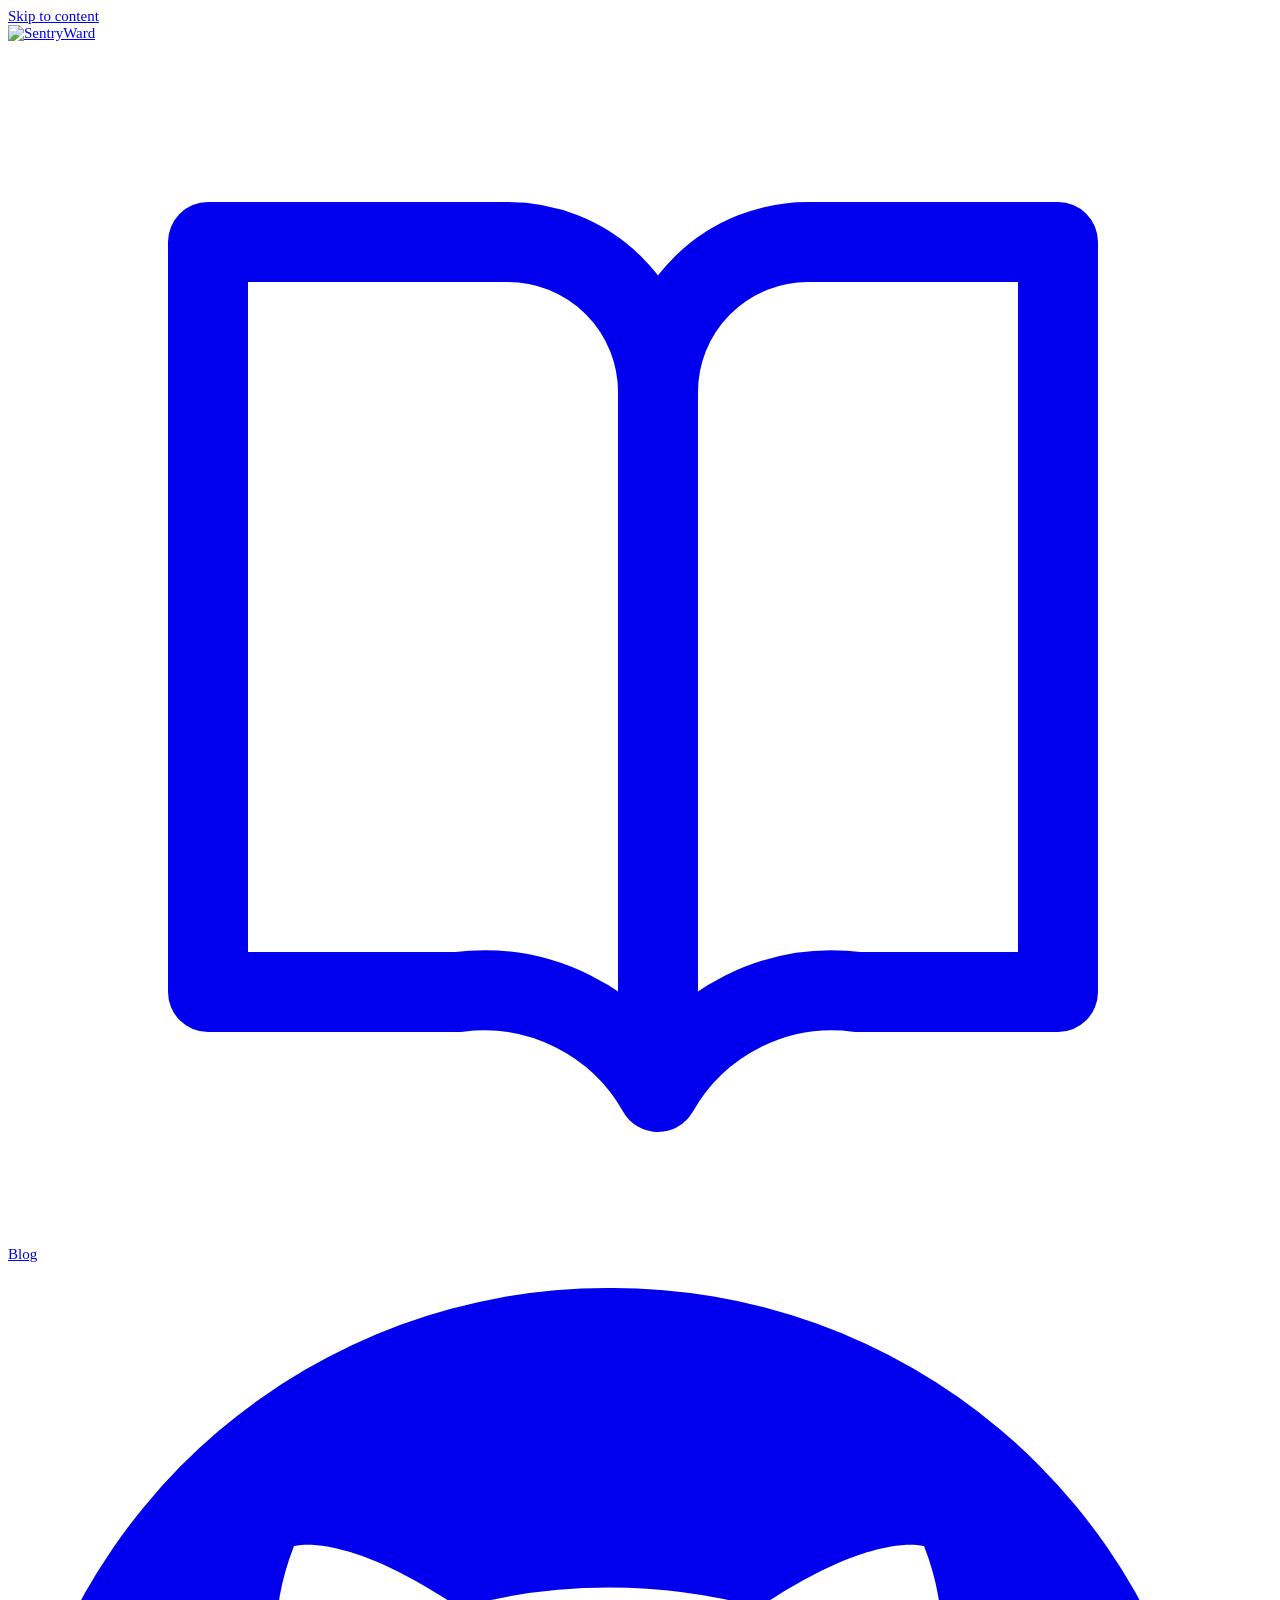
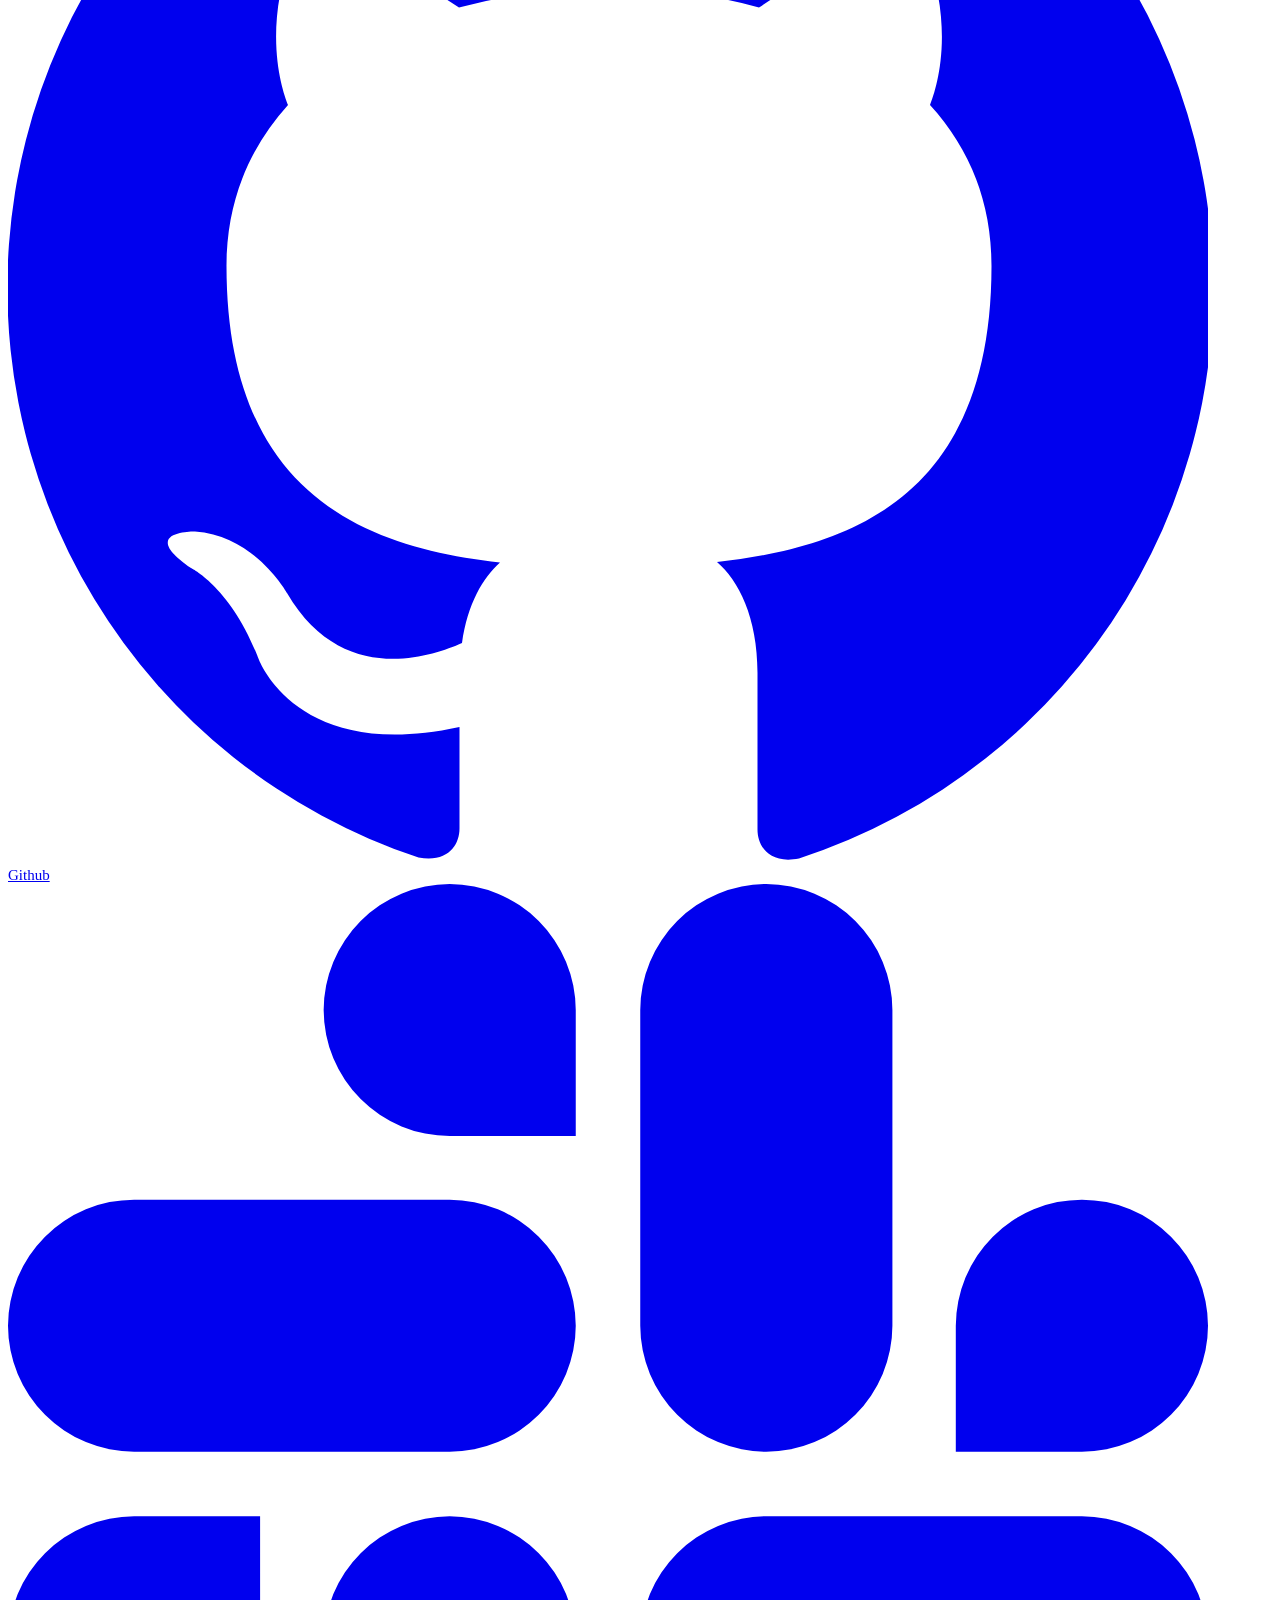
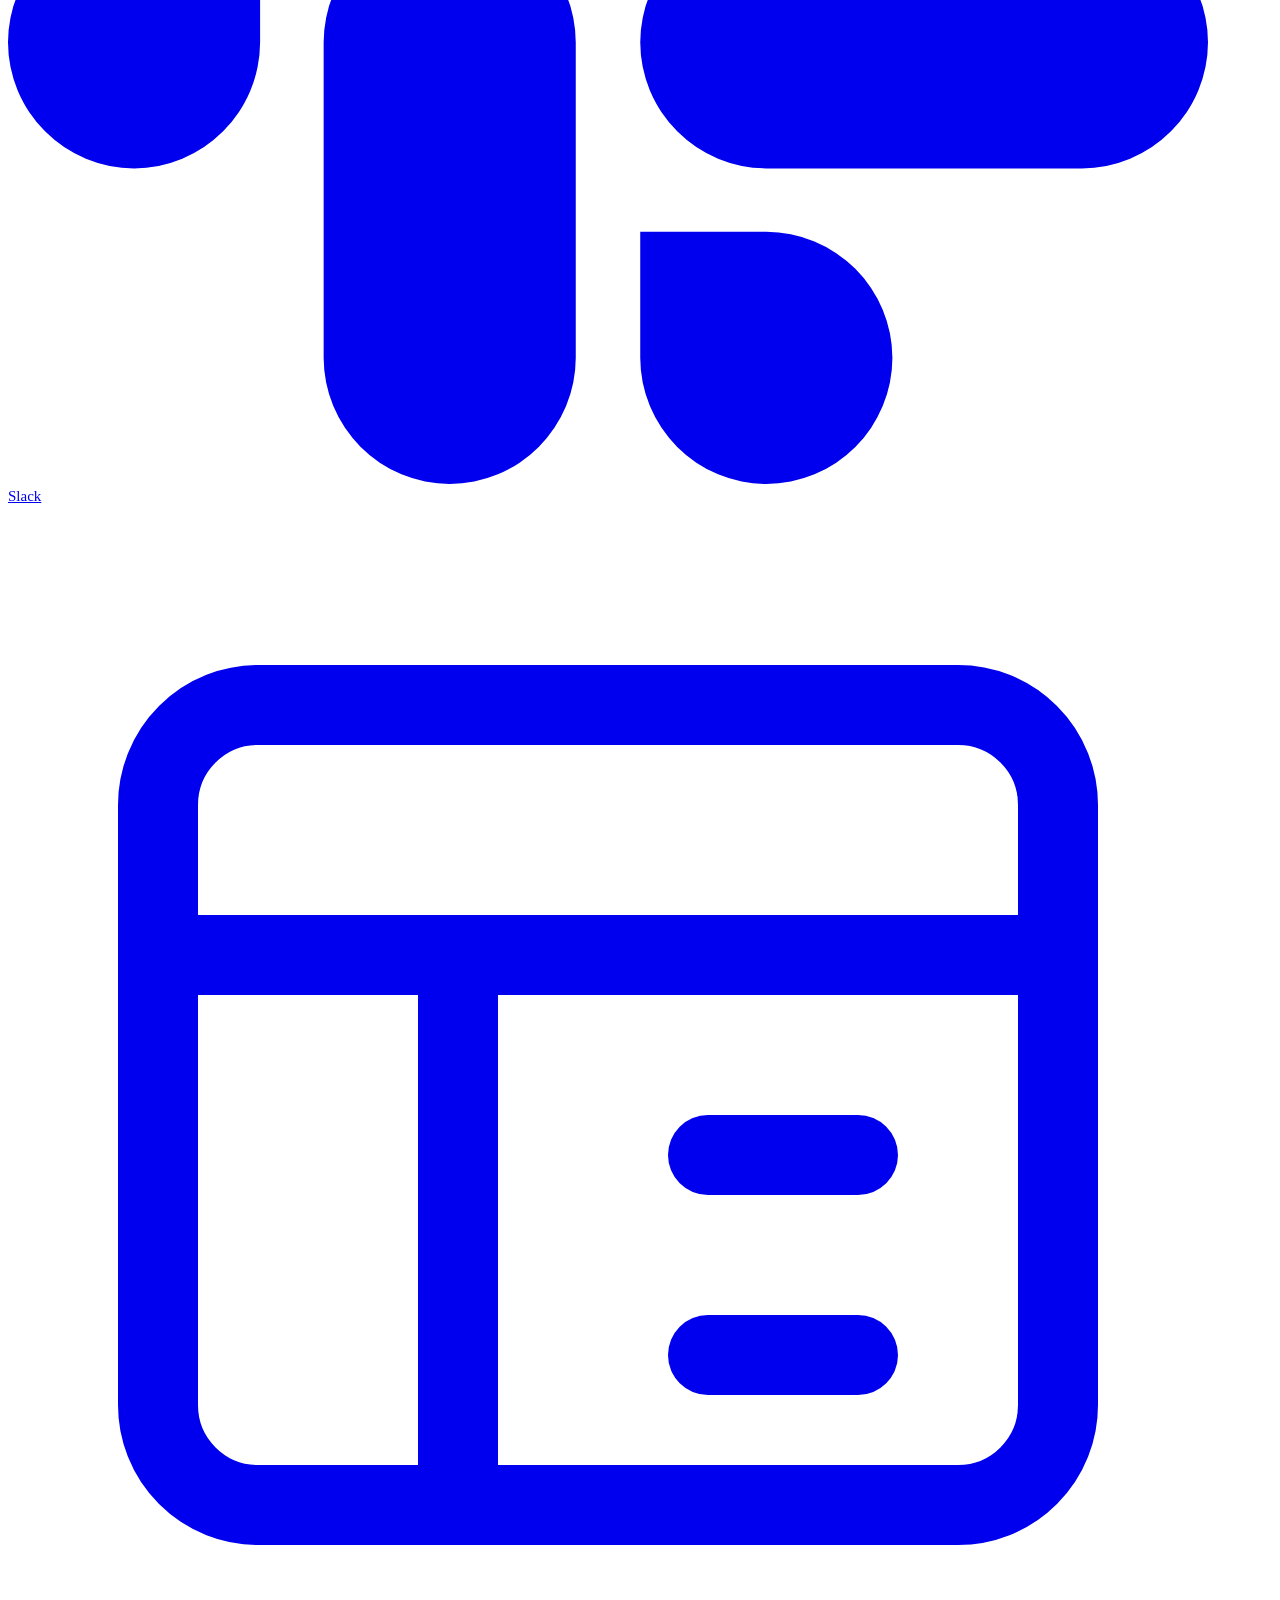
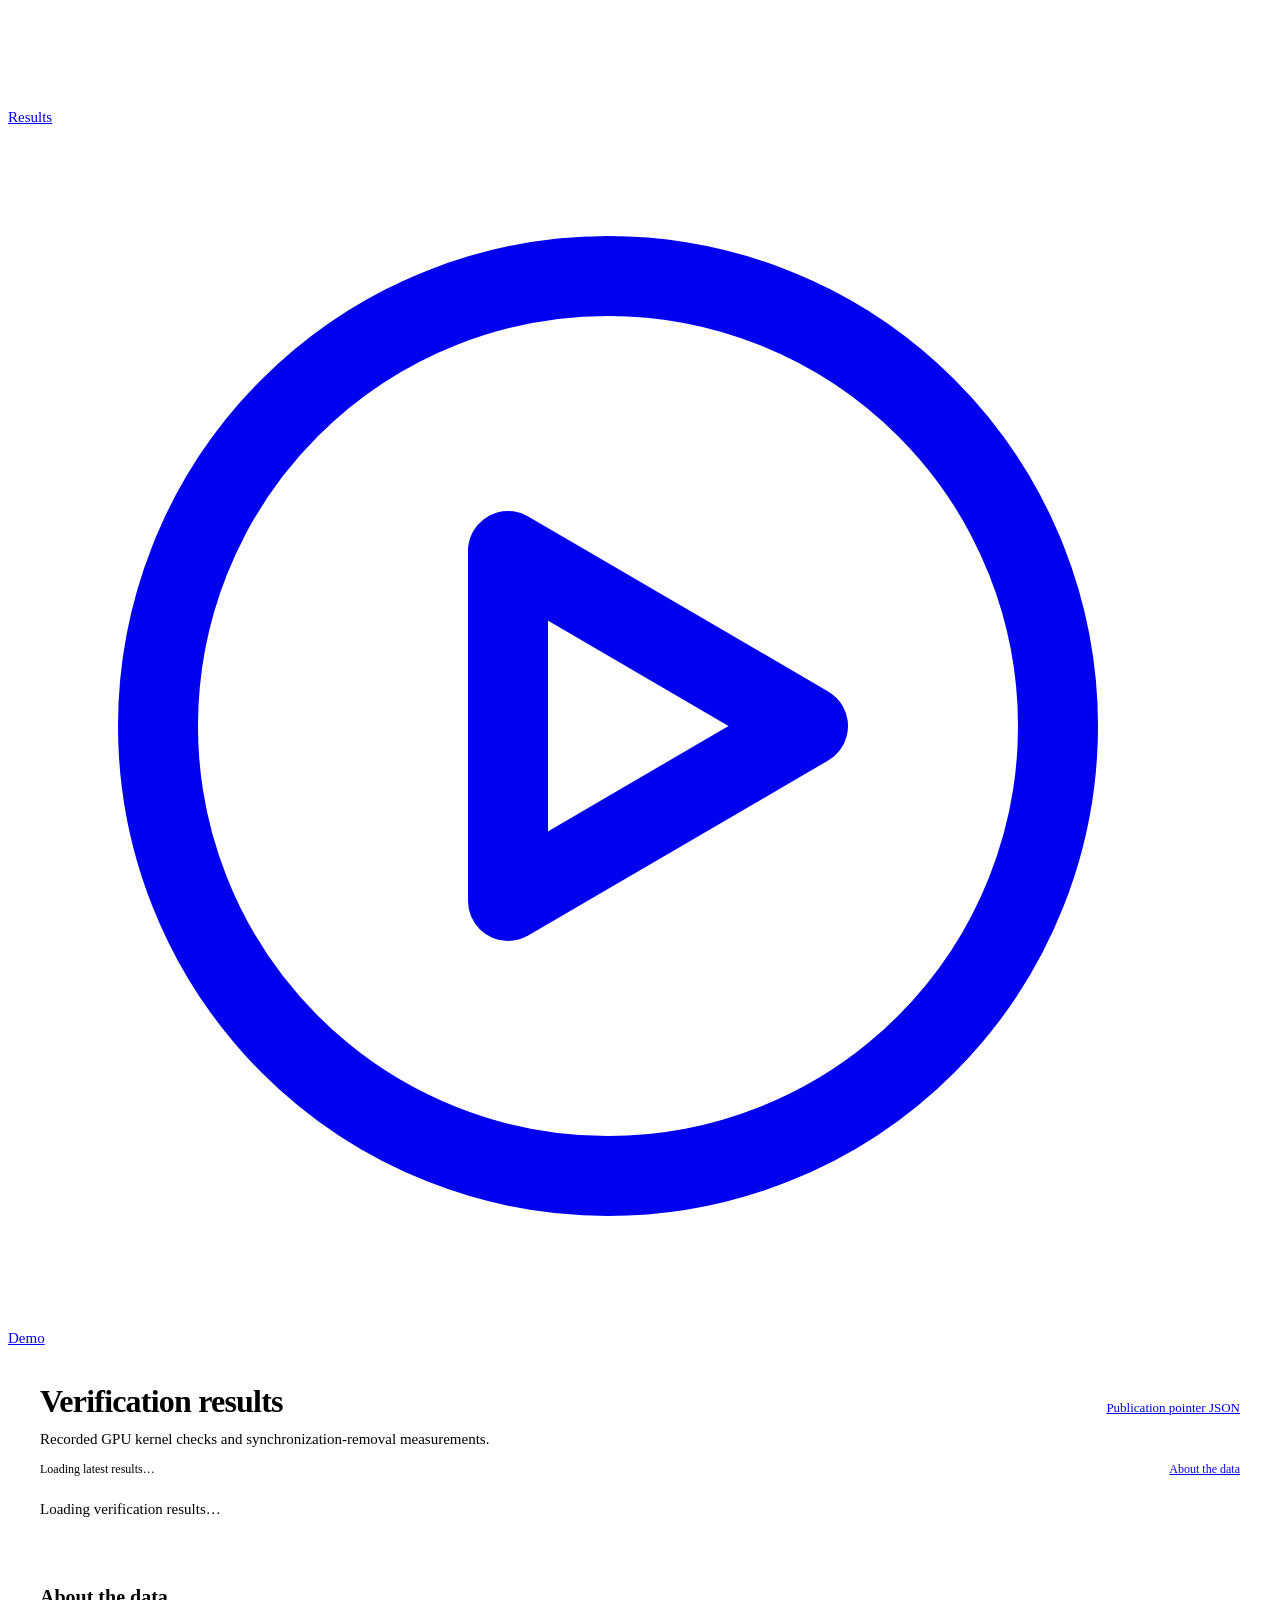
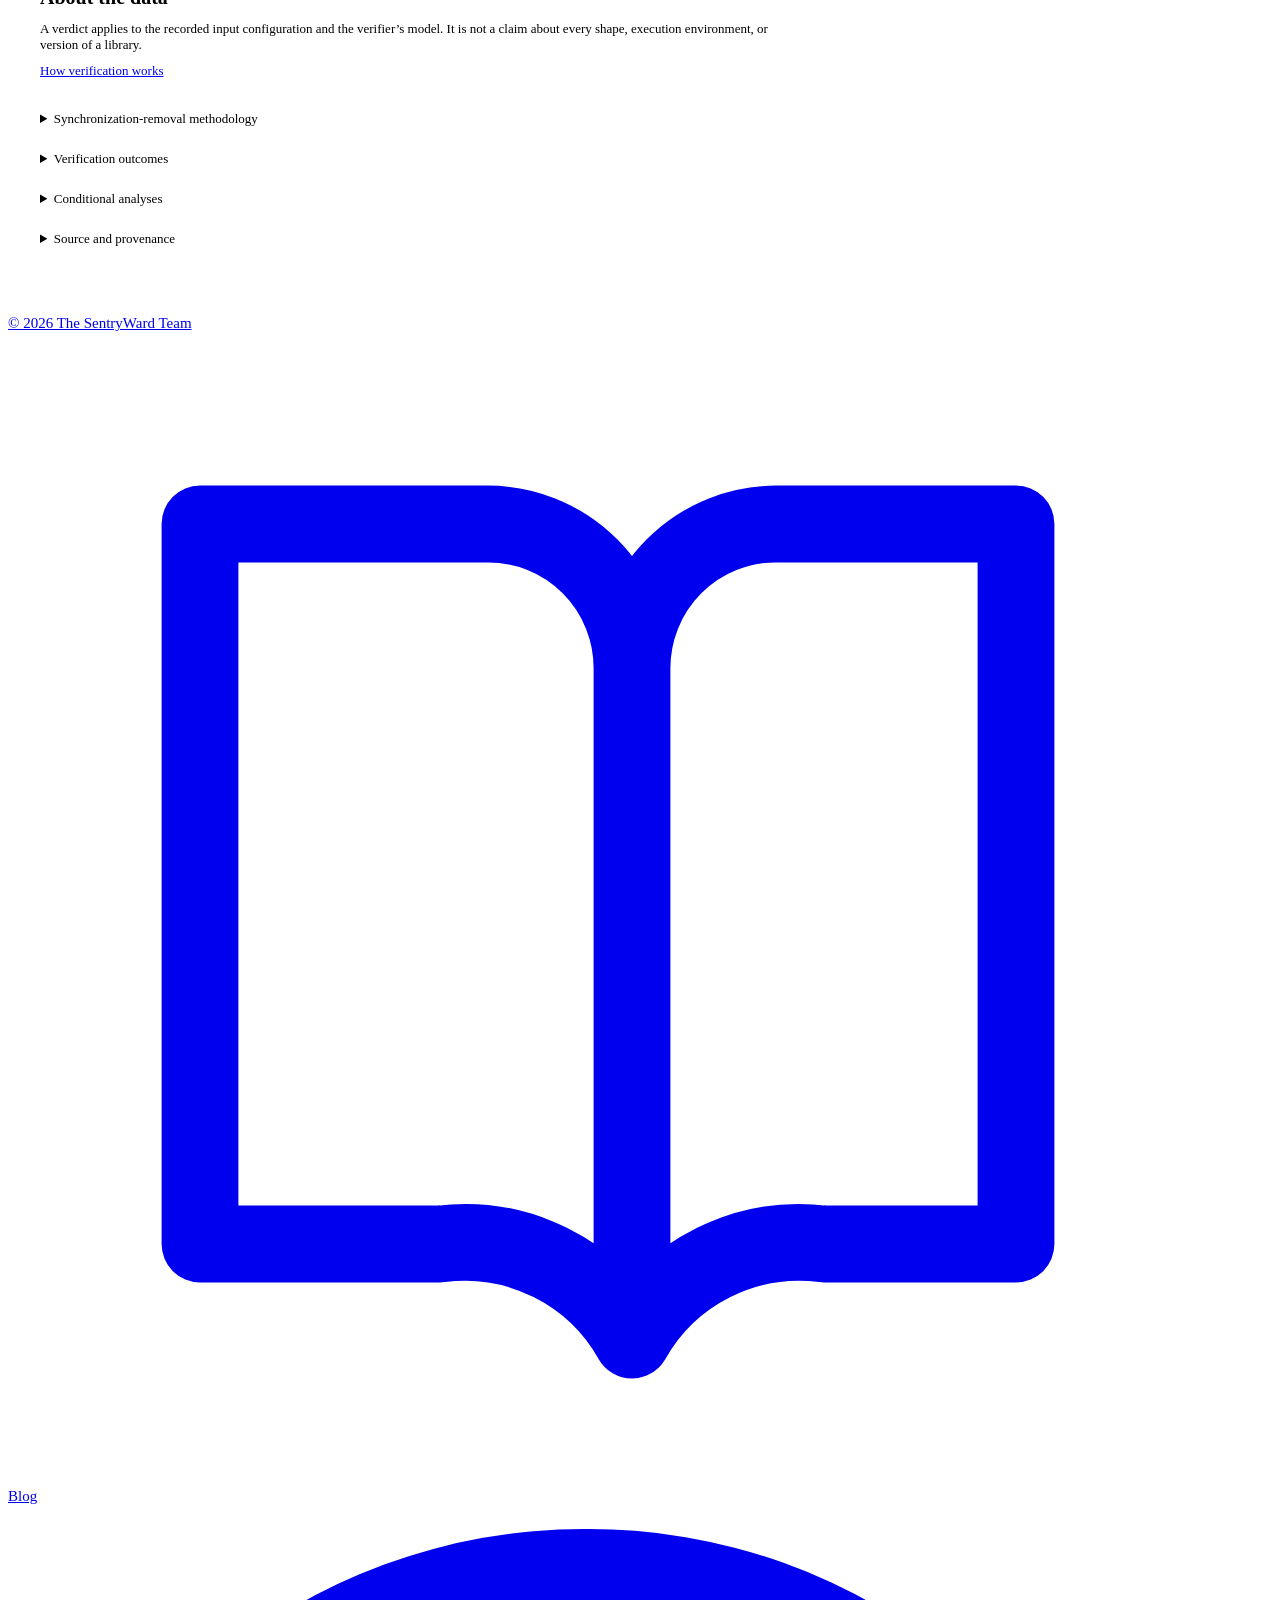
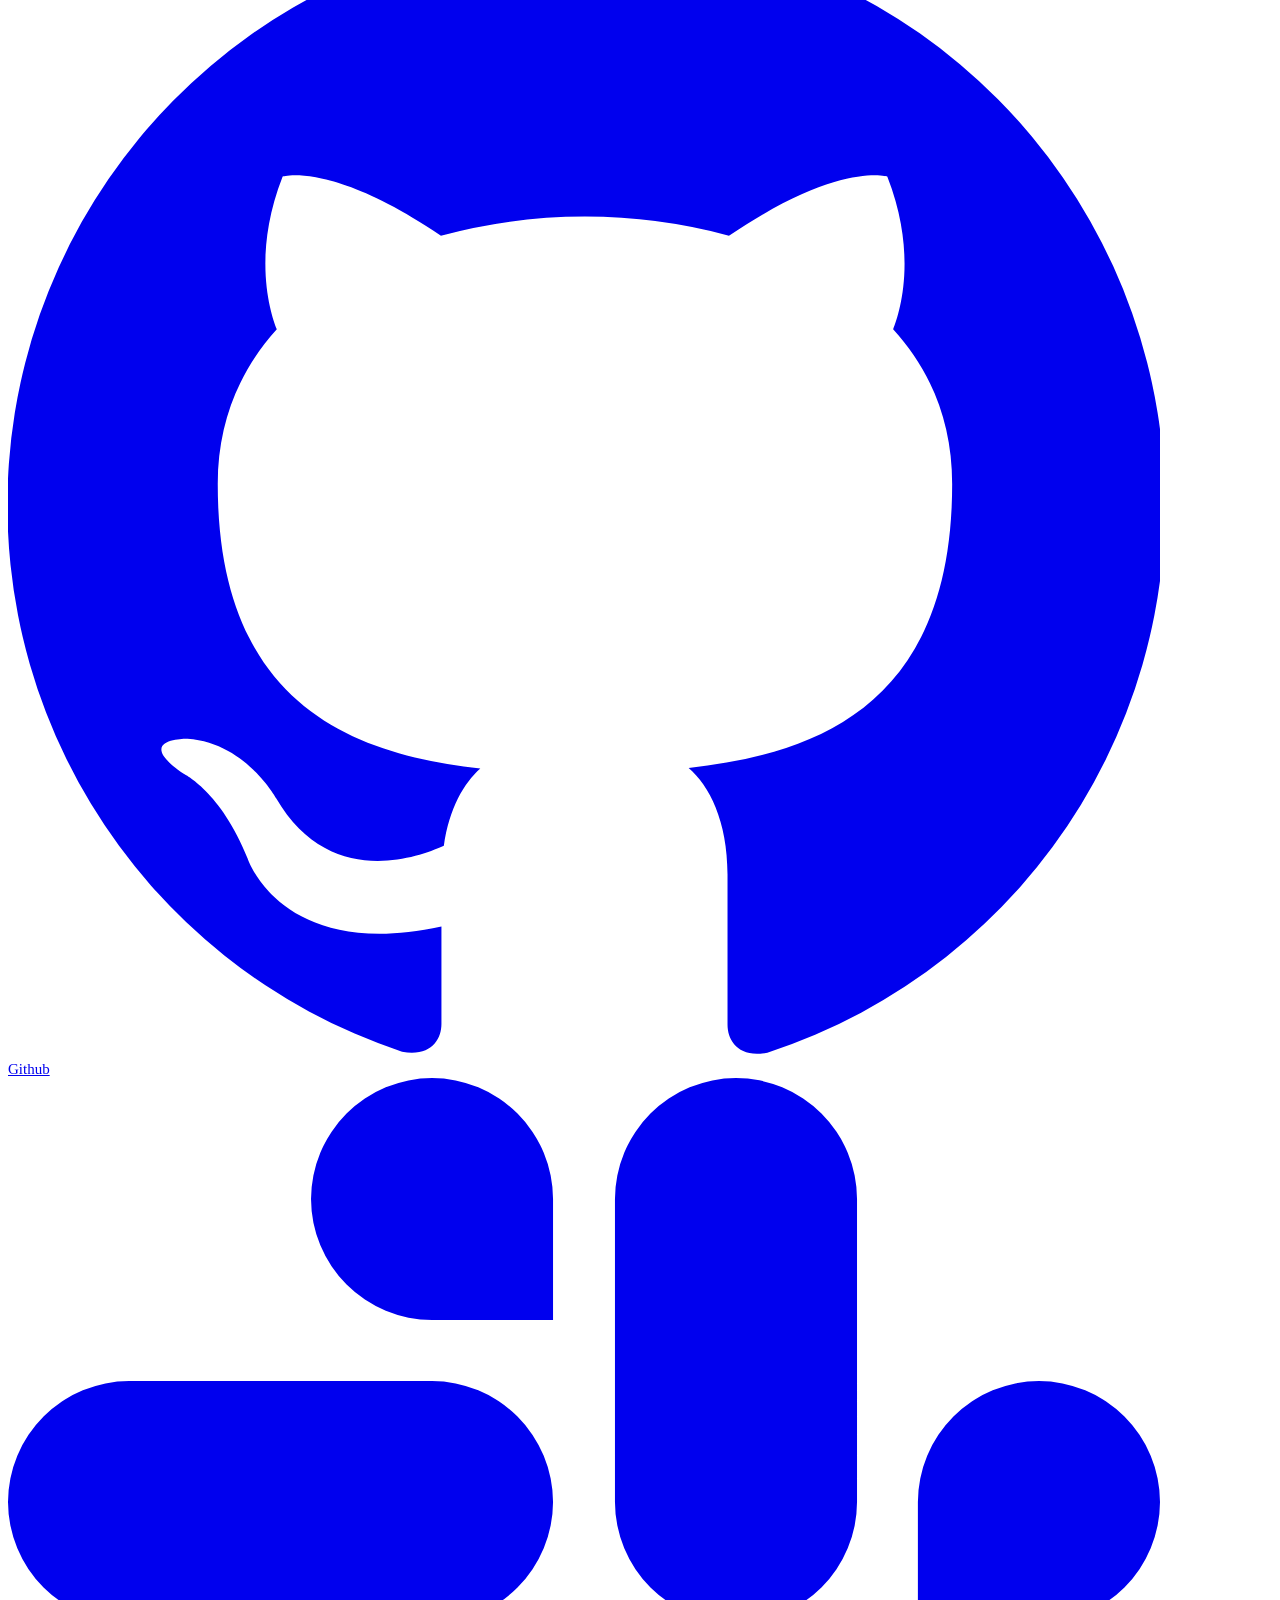
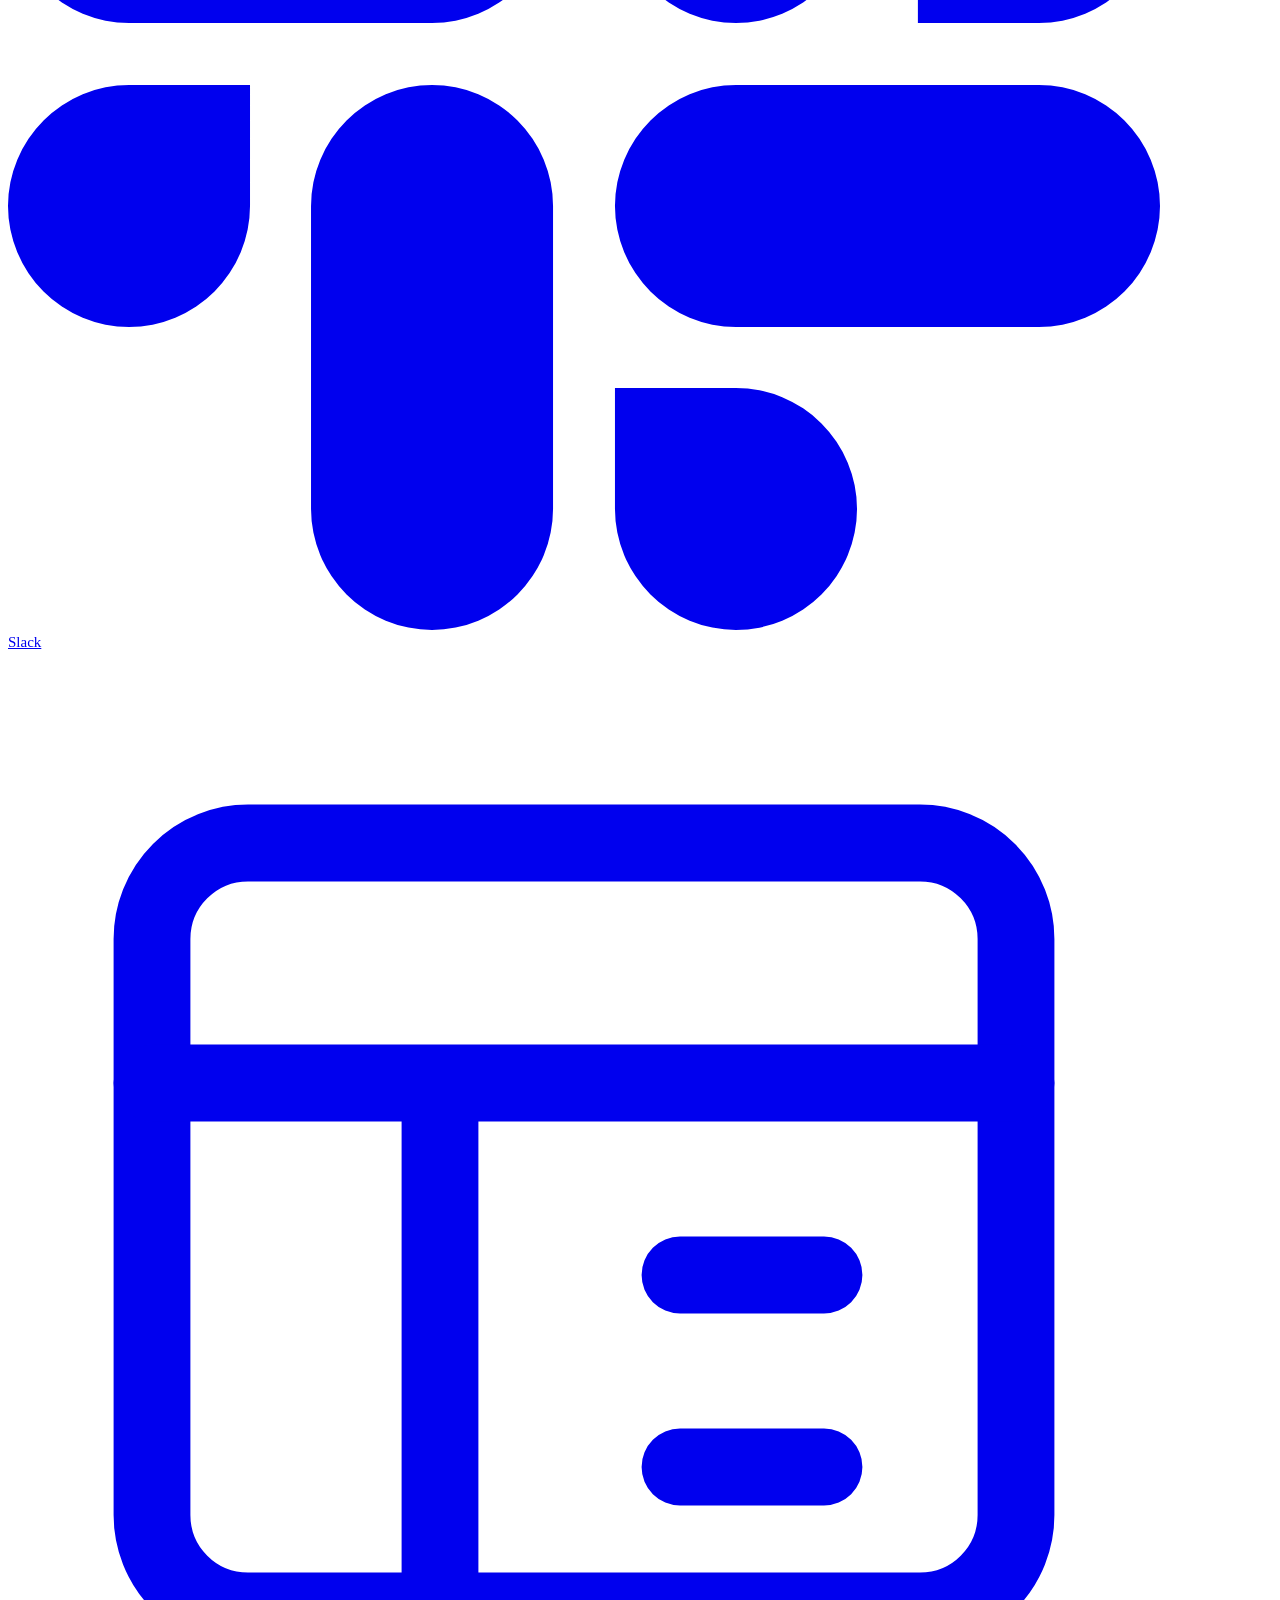
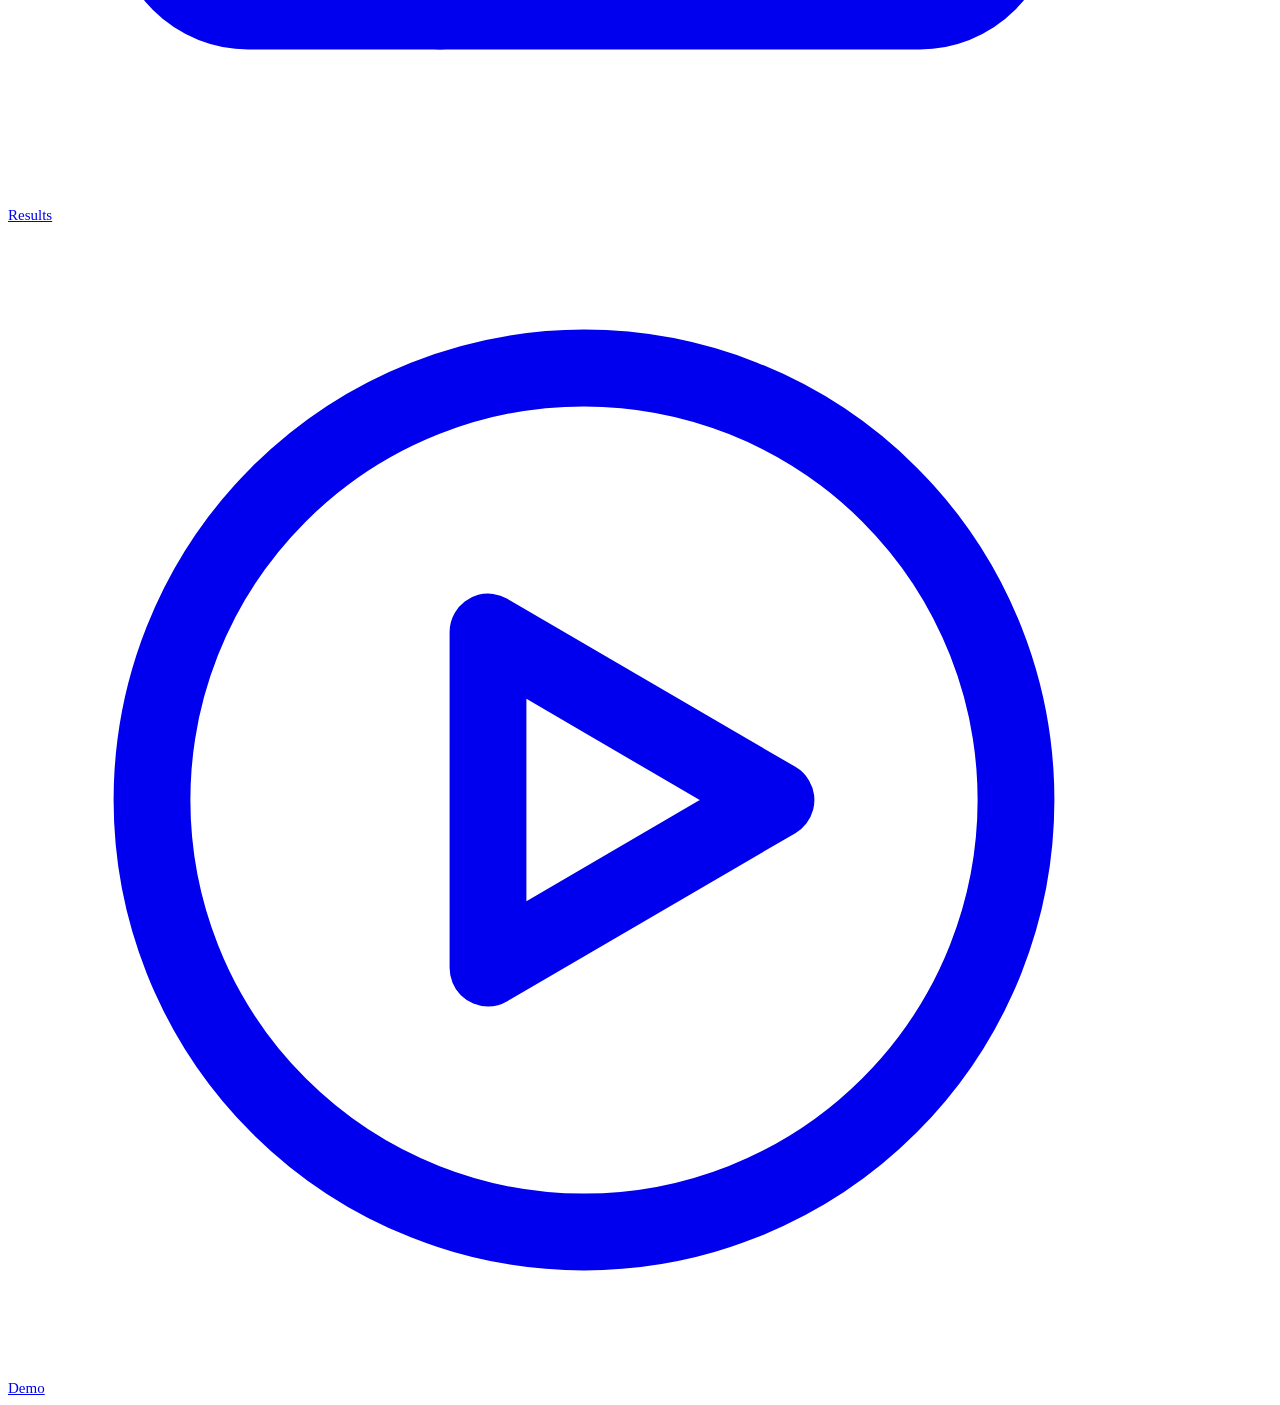
==== results/index.html @ fb27a958 "Keep result details on their published evidence snapshot Load and validate the results pointer befor" ====
<!doctype html>
<html lang="en">
<head>
<meta charset="utf-8">
<meta name="viewport" content="width=device-width, initial-scale=1">
<title>Verification Results — SentryWard</title>
<meta name="description" content="Explore SentryWard verification results across GPU kernel libraries. Inspect synchronization, memory, and equivalence checks, analysis limits, and recorded evidence.">
<link rel="canonical" href="https://sentryward.io/results/">
<link rel="preconnect" href="https://fonts.googleapis.com">
<link rel="preconnect" href="https://fonts.gstatic.com" crossorigin>
<link rel="stylesheet" href="https://fonts.googleapis.com/css2?family=Inter:wght@400;500;600;700;800&family=Inconsolata:wght@400;600&display=swap">
<link rel="icon" type="image/svg+xml" href="../assets/favicon.svg">
<link rel="stylesheet" href="../css/style.css">
<link rel="stylesheet" href="../css/site.css?v=20261015-workflows5">
<link rel="stylesheet" href="../css/results.css">
<script type="module" src="../js/results.mjs?v=20261021-snapshots"></script>
</head>
<body class="results-page">
<a class="skip-link" href="#main">Skip to content</a>
<header class="topbar"><div class="in">
  <a class="brand" href="../" aria-label="SentryWard home"><img src="../assets/sentryward-wordmark.svg" width="113" height="22" alt="SentryWard"></a>
  <nav class="topnav" aria-label="Main navigation"><a href="../blog/"><svg class="nav-icon" viewBox="0 0 24 24" fill="none" stroke="currentColor" stroke-width="1.6" stroke-linecap="round" stroke-linejoin="round" aria-hidden="true" focusable="false"><path d="M4 4h6a3 3 0 0 1 3 3v14a4 4 0 0 0-4-2H4zM13 7a3 3 0 0 1 3-3h5v15h-4a4 4 0 0 0-4 2"/></svg><span>Blog</span></a><a href="https://github.com/gpu-verifier/sentryward"><svg class="nav-icon" viewBox="0 0 24 24" fill="currentColor" aria-hidden="true" focusable="false"><path d="M12 .5a12 12 0 0 0-3.79 23.39c.6.11.82-.26.82-.58v-2.03c-3.34.73-4.04-1.42-4.04-1.42-.55-1.39-1.33-1.76-1.33-1.76-1.09-.75.08-.73.08-.73 1.2.08 1.84 1.23 1.84 1.23 1.07 1.84 2.81 1.31 3.5 1 .11-.78.42-1.31.76-1.61-2.66-.3-5.47-1.33-5.47-5.93 0-1.31.47-2.38 1.23-3.22-.12-.3-.53-1.52.12-3.18 0 0 1.01-.32 3.3 1.23a11.5 11.5 0 0 1 6 0c2.29-1.55 3.3-1.23 3.3-1.23.65 1.66.24 2.88.12 3.18.77.84 1.23 1.91 1.23 3.22 0 4.61-2.81 5.62-5.49 5.92.43.37.81 1.1.81 2.22v3.13c0 .32.22.7.83.58A12 12 0 0 0 12 .5Z"/></svg><span>Github</span></a><a href="../slack/"><svg class="nav-icon" viewBox="0 0 24 24" fill="currentColor" aria-hidden="true" focusable="false"><path d="M5.042 15.165a2.528 2.528 0 0 1-2.52 2.523A2.528 2.528 0 0 1 0 15.165a2.527 2.527 0 0 1 2.522-2.52h2.52v2.52zM6.313 15.165a2.527 2.527 0 0 1 2.521-2.52 2.527 2.527 0 0 1 2.521 2.52v6.313A2.528 2.528 0 0 1 8.834 24a2.528 2.528 0 0 1-2.521-2.522v-6.313zM8.834 5.042a2.528 2.528 0 0 1-2.521-2.52A2.528 2.528 0 0 1 8.834 0a2.528 2.528 0 0 1 2.521 2.522v2.52H8.834zM8.834 6.313a2.528 2.528 0 0 1 2.521 2.521 2.528 2.528 0 0 1-2.521 2.521H2.522A2.528 2.528 0 0 1 0 8.834a2.528 2.528 0 0 1 2.522-2.521h6.312zM18.956 8.834a2.528 2.528 0 0 1 2.522-2.521A2.528 2.528 0 0 1 24 8.834a2.528 2.528 0 0 1-2.522 2.521h-2.522V8.834zM17.688 8.834a2.528 2.528 0 0 1-2.523 2.521 2.527 2.527 0 0 1-2.52-2.521V2.522A2.527 2.527 0 0 1 15.165 0a2.528 2.528 0 0 1 2.523 2.522v6.312zM15.165 18.956a2.528 2.528 0 0 1 2.523 2.522A2.528 2.528 0 0 1 15.165 24a2.527 2.527 0 0 1-2.52-2.522v-2.522h2.52zM15.165 17.688a2.527 2.527 0 0 1-2.52-2.523 2.526 2.526 0 0 1 2.52-2.52h6.313A2.527 2.527 0 0 1 24 15.165a2.528 2.528 0 0 1-2.522 2.523h-6.313z"/></svg><span>Slack</span></a><a href="./" aria-current="page"><svg class="nav-icon" viewBox="0 0 24 24" fill="none" stroke="currentColor" stroke-width="1.6" stroke-linecap="round" stroke-linejoin="round" aria-hidden="true" focusable="false"><rect x="3" y="4" width="18" height="16" rx="2"/><path d="M3 9h18M9 9v11m5-7h3m-3 4h3"/></svg><span>Results</span></a><a href="../demo/"><svg class="nav-icon" viewBox="0 0 24 24" fill="none" stroke="currentColor" stroke-width="1.6" stroke-linecap="round" stroke-linejoin="round" aria-hidden="true" focusable="false"><circle cx="12" cy="12" r="9"/><path d="M10 8.5v7l6-3.5z"/></svg><span>Demo</span></a></nav>
</div></header>
<main id="main" class="database">
  <section class="database-hero" aria-labelledby="page-title">
    <div>
      <h1 id="page-title">Verification results</h1>
      <p class="database-intro">Recorded GPU kernel checks and synchronization-removal measurements.</p>
    </div>
    <a class="download-link" data-catalog-link href="https://raw.githubusercontent.com/gpu-verifier/sentryward/results/latest.json" download>Publication pointer JSON</a>
  </section>

  <div class="snapshot-line"><span id="snapshot-date">Loading latest results…</span><span id="corpus-meta"></span><a href="#about-data">About the data</a></div>
  <p id="load-state" role="status">Loading verification results…</p>
  <noscript><p class="data-notice">Enable JavaScript to search and inspect the database, or <a href="https://raw.githubusercontent.com/gpu-verifier/sentryward/results/latest.json">read the publication pointer JSON</a>.</p></noscript>

  <nav id="overview" class="overview" aria-label="Filter by result group" hidden>
    <div class="result-groups" id="result-groups"></div>
  </nav>

  <section id="explorer" class="explorer" aria-labelledby="explorer-title" hidden>
    <h2 id="explorer-title" class="sr-only">Kernel results</h2>
    <form id="filters" class="filters" role="search" aria-label="Filter verification results">
      <div class="search-field"><label for="search">Search kernels</label><div class="search-input"><input id="search" type="search" placeholder="Kernel name or diagnostic…" autocomplete="off"></div></div>
      <div><label for="library">Library</label><select id="library"><option value="">All libraries</option></select></div>
      <div><label for="verdict">Result</label><select id="verdict"><option value="">All results</option></select></div>
      <div><label for="sort">Sort by</label><select id="sort"><option value="name">Kernel name</option><option value="time">Longest analysis time</option><option value="memory">Highest memory</option><option value="result">Result</option><option value="removable">Most removable syncs</option><option value="improvement">Largest runtime reduction</option></select></div>
    </form>
    <section class="study-panel" aria-labelledby="study-title">
      <div class="study-heading"><h3 id="study-title">Synchronization removal <span>NVIDIA B200</span></h3><div class="study-switch" role="group" aria-label="Synchronization experiment inputs"><button type="button" data-scenario="recorded" aria-pressed="true">Recorded inputs</button><button type="button" data-scenario="larger" aria-pressed="false">Larger-input study</button></div></div>
      <div class="study-summary" id="study-summary" aria-live="polite"></div>
      <div class="study-options"><label><input type="checkbox" id="with-study"> Only kernels with removal counts</label><a href="#sync-methodology">Method and scope</a></div>
      <p class="study-scope" id="study-scope">Removal counts and timings apply only to the selected input scenario.</p>
    </section>
    <div class="table-toolbar"><p><span id="result-count" role="status" aria-live="polite"></span><span class="table-hint"> · Select a kernel for individual checks and evidence.</span></p><button id="clear-filters" class="text-button" type="button">Reset filters</button></div>
    <div class="table-scroll" tabindex="0" role="region" aria-label="Kernel results table; scroll horizontally to see all columns">
      <table class="kernel-table">
        <caption class="sr-only">Kernel verification results. Open a kernel to inspect its scope, checks, and evidence.</caption>
        <thead><tr><th scope="col">Kernel</th><th scope="col">Result</th><th scope="col">Removable syncs</th><th scope="col">Kernel time after removal</th><th scope="col" class="numeric">Analysis time</th></tr></thead>
        <tbody id="kernel-rows"></tbody>
      </table>
    </div>
    <div class="empty-state" id="empty-state" hidden><h3>No matching kernels</h3><p>Try a shorter name or select a different library or result.</p><button class="button" id="empty-reset" type="button">Reset filters</button></div>
    <nav class="pagination" aria-label="Results pages"><span id="page-info"></span><div><button id="previous" type="button" aria-label="Previous page">← Previous</button><button id="next" type="button" aria-label="Next page">Next →</button></div></nav>
  </section>

  <section class="data-notes" id="about-data" aria-labelledby="data-title">
    <div><h2 id="data-title">About the data</h2><p>A verdict applies to the recorded input configuration and the verifier’s model. It is not a claim about every shape, execution environment, or version of a library.</p><a href="../blog/#how-it-works">How verification works</a></div>
    <div class="notes-list">
      <details id="sync-methodology"><summary>Synchronization-removal methodology</summary><p>“Removable syncs” counts synchronization sites removed together while the reduced kernel still passed race-freedom verification. Kernel timing is measured on an NVIDIA B200. “Faster” and “slower” describe runtime changes relative to the original kernel, not throughput speedups. Missing values remain distinct from measured zero or no measurable change.</p><div id="study-methodology"></div><p id="study-provenance"></p><p><a data-catalog-link href="https://raw.githubusercontent.com/gpu-verifier/sentryward/results/latest.json">Publication pointer JSON</a></p></details>
      <details><summary>Verification outcomes</summary><p><strong>Current passes</strong> includes verified records and synchronization/memory checks reported as race_free. Open a record to inspect whether reference equivalence was requested. <strong>Current findings</strong> groups potential races, invalid lifecycles, and inconsistent synchronization; these are verifier findings, not necessarily reproduced hardware failures. <strong>Current inconclusive</strong> groups unsupported analyses and time, memory, or analysis limits.</p><p>Per-check outcomes and analysis statistics appear when supplied by the results JSON. Missing fields are labeled “Not recorded”; “Not run” and “Incomplete” do not mean passed. Each record links to its verifier output for further detail.</p></details>
      <details><summary>Conditional analyses</summary><p id="conditional-note">Some records use configured branch decisions. Their verdicts apply only to those scenarios. Open a marked record to see every recorded branch decision.</p><p>Warnings and their collection status are reported independently of the overall verdict.</p></details>
      <details><summary>Source and provenance</summary><div id="provenance"><p>This page reads the latest published run from gpu-verifier/sentryward, verifies the snapshot hash, and keeps every record bound to that run. Reload to check for a newer publication.</p></div><p>Each published snapshot binds its inputs, source files, reports and evidence to recorded versions and hashes. Deferred or historical results are not counted as checks of the current target. Missing fields are not filled from an older run.</p></details>
    </div>
  </section>
</main>
<footer><div class="footer-in"><a href="../">&copy; 2026 The SentryWard Team</a><nav aria-label="Footer navigation"><a href="../blog/"><svg class="nav-icon" viewBox="0 0 24 24" fill="none" stroke="currentColor" stroke-width="1.6" stroke-linecap="round" stroke-linejoin="round" aria-hidden="true" focusable="false"><path d="M4 4h6a3 3 0 0 1 3 3v14a4 4 0 0 0-4-2H4zM13 7a3 3 0 0 1 3-3h5v15h-4a4 4 0 0 0-4 2"/></svg><span>Blog</span></a><a href="https://github.com/gpu-verifier/sentryward"><svg class="nav-icon" viewBox="0 0 24 24" fill="currentColor" aria-hidden="true" focusable="false"><path d="M12 .5a12 12 0 0 0-3.79 23.39c.6.11.82-.26.82-.58v-2.03c-3.34.73-4.04-1.42-4.04-1.42-.55-1.39-1.33-1.76-1.33-1.76-1.09-.75.08-.73.08-.73 1.2.08 1.84 1.23 1.84 1.23 1.07 1.84 2.81 1.31 3.5 1 .11-.78.42-1.31.76-1.61-2.66-.3-5.47-1.33-5.47-5.93 0-1.31.47-2.38 1.23-3.22-.12-.3-.53-1.52.12-3.18 0 0 1.01-.32 3.3 1.23a11.5 11.5 0 0 1 6 0c2.29-1.55 3.3-1.23 3.3-1.23.65 1.66.24 2.88.12 3.18.77.84 1.23 1.91 1.23 3.22 0 4.61-2.81 5.62-5.49 5.92.43.37.81 1.1.81 2.22v3.13c0 .32.22.7.83.58A12 12 0 0 0 12 .5Z"/></svg><span>Github</span></a><a href="../slack/"><svg class="nav-icon" viewBox="0 0 24 24" fill="currentColor" aria-hidden="true" focusable="false"><path d="M5.042 15.165a2.528 2.528 0 0 1-2.52 2.523A2.528 2.528 0 0 1 0 15.165a2.527 2.527 0 0 1 2.522-2.52h2.52v2.52zM6.313 15.165a2.527 2.527 0 0 1 2.521-2.52 2.527 2.527 0 0 1 2.521 2.52v6.313A2.528 2.528 0 0 1 8.834 24a2.528 2.528 0 0 1-2.521-2.522v-6.313zM8.834 5.042a2.528 2.528 0 0 1-2.521-2.52A2.528 2.528 0 0 1 8.834 0a2.528 2.528 0 0 1 2.521 2.522v2.52H8.834zM8.834 6.313a2.528 2.528 0 0 1 2.521 2.521 2.528 2.528 0 0 1-2.521 2.521H2.522A2.528 2.528 0 0 1 0 8.834a2.528 2.528 0 0 1 2.522-2.521h6.312zM18.956 8.834a2.528 2.528 0 0 1 2.522-2.521A2.528 2.528 0 0 1 24 8.834a2.528 2.528 0 0 1-2.522 2.521h-2.522V8.834zM17.688 8.834a2.528 2.528 0 0 1-2.523 2.521 2.527 2.527 0 0 1-2.52-2.521V2.522A2.527 2.527 0 0 1 15.165 0a2.528 2.528 0 0 1 2.523 2.522v6.312zM15.165 18.956a2.528 2.528 0 0 1 2.523 2.522A2.528 2.528 0 0 1 15.165 24a2.527 2.527 0 0 1-2.52-2.522v-2.522h2.52zM15.165 17.688a2.527 2.527 0 0 1-2.52-2.523 2.526 2.526 0 0 1 2.52-2.52h6.313A2.527 2.527 0 0 1 24 15.165a2.528 2.528 0 0 1-2.522 2.523h-6.313z"/></svg><span>Slack</span></a><a href="./" aria-current="page"><svg class="nav-icon" viewBox="0 0 24 24" fill="none" stroke="currentColor" stroke-width="1.6" stroke-linecap="round" stroke-linejoin="round" aria-hidden="true" focusable="false"><rect x="3" y="4" width="18" height="16" rx="2"/><path d="M3 9h18M9 9v11m5-7h3m-3 4h3"/></svg><span>Results</span></a><a href="../demo/"><svg class="nav-icon" viewBox="0 0 24 24" fill="none" stroke="currentColor" stroke-width="1.6" stroke-linecap="round" stroke-linejoin="round" aria-hidden="true" focusable="false"><circle cx="12" cy="12" r="9"/><path d="M10 8.5v7l6-3.5z"/></svg><span>Demo</span></a></nav></div></footer>
<dialog id="kernel-detail" aria-labelledby="detail-title">
  <div class="detail-topbar"><span>Kernel record</span><button id="close-detail" type="button" aria-label="Close kernel details">✕</button></div>
  <div class="detail-body" id="detail-body"></div>
</dialog>
</body>
</html>
---- css/results.css ----
/* The data is the main view. Use rules, type, and spacing rather than panels. */
.results-page { background: #fff; font-size: 15px; }
.results-page .topbar .in { max-width: 1200px; }
.database { max-width: 1200px; margin: auto; padding: 34px 24px 56px; }
.database-hero { display: flex; align-items: baseline; justify-content: space-between; gap: 24px; }
.database h1 { font-size: 32px; font-weight: 650; letter-spacing: -.025em; line-height: 1.25; margin: 0 0 10px; }
.database-intro { color: var(--text-2); font-size: 15px; margin: 0; }
.download-link { flex: none; font-size: 13px; }
.snapshot-line { display: flex; flex-wrap: wrap; align-items: center; gap: 6px 18px; margin: 14px 0 24px; color: var(--muted); font-size: 12px; }
.snapshot-line > a { margin-left: auto; }
.result-groups { display: flex; flex-wrap: wrap; gap: 0 24px; border-bottom: 1px solid var(--rule); }
.result-group { border: 0; border-bottom: 2px solid transparent; padding: 9px 0; background: transparent; color: var(--muted); font: inherit; font-size: 14px; cursor: pointer; }
.result-group:hover { color: var(--text); }
.result-group[aria-pressed="true"] { border-bottom-color: var(--hb); color: var(--text); }
.group-count { margin-left: 5px; font-variant-numeric: tabular-nums; color: var(--muted); font-size: 12px; }
.explorer { margin-top: 20px; }
.filters { display: grid; grid-template-columns: minmax(210px, 1.6fr) repeat(3, minmax(145px, 1fr)); gap: 12px; }
.filters > div { min-width: 0; }
.filters label { display: block; font-size: 12px; color: var(--text-2); margin-bottom: 5px; }
.filters input, .filters select { border: 1px solid #cbd2da; background: #fff; color: var(--text); border-radius: 3px; width: 100%; height: 36px; padding: 0 9px; font: inherit; font-size: 13px; }
.filters input::placeholder { color: var(--muted); }
.results-page :where(input, select, button, [tabindex]):focus-visible { outline: 2px solid var(--hb); outline-offset: 3px; }
.study-panel { border-bottom: 1px solid var(--rule); margin-top: 20px; padding-bottom: 16px; }
.study-heading { display: flex; align-items: baseline; justify-content: space-between; gap: 12px; }
.study-heading h3 { margin: 0; font-size: 14px; font-weight: 600; }
.study-heading h3 span { color: var(--muted); font-weight: 400; font-size: 12px; margin-left: 8px; }
.study-switch { display: flex; gap: 16px; flex-wrap: wrap; }
.study-switch button { border: 0; border-bottom: 1px solid transparent; padding: 3px 0; font: inherit; font-size: 12px; color: var(--muted); background: transparent; cursor: pointer; }
.study-switch button[aria-pressed="true"] { border-bottom-color: var(--hb); color: var(--hb); }
.study-summary { display: flex; flex-wrap: wrap; gap: 3px 24px; margin: 10px 0; }
.study-summary p { font-size: 12px; color: var(--muted); margin: 0; }
.study-summary strong { color: var(--text-2); font-weight: 500; }
.study-options { display: flex; justify-content: space-between; align-items: center; gap: 12px; font-size: 12px; }
.study-options label { display: flex; align-items: center; gap: 6px; cursor: pointer; color: var(--text-2); }
.study-options input { accent-color: var(--hb); }
.study-scope { font-size: 12px; margin: 8px 0 0; color: var(--muted); }
.table-toolbar { display: flex; justify-content: space-between; gap: 15px; align-items: center; min-height: 48px; font-size: 12px; }
.table-toolbar p { margin: 0; color: var(--muted); }
.text-button { border: 0; padding: 6px 0; background: transparent; color: var(--hb); cursor: pointer; font: inherit; white-space: nowrap; }
.text-button:hover { text-decoration: underline; }
.table-scroll { overflow-x: auto; border-top: 1px solid #cbd2da; border-bottom: 1px solid var(--rule); }
.kernel-table { width: 100%; border-collapse: collapse; min-width: 820px; text-align: left; table-layout: fixed; font-size: 13px; }
.kernel-table th { color: var(--text-2); font-size: 12px; padding: 10px 12px; font-weight: 500; border-bottom: 1px solid var(--rule); }
.kernel-table th:first-child { width: 39%; }
.kernel-table th:nth-child(2) { width: 17%; }
.kernel-table th:nth-child(3) { width: 14%; }
.kernel-table th:nth-child(4) { width: 19%; }
.kernel-table th:last-child { width: 11%; }
.kernel-table td { padding: 12px; border-bottom: 1px solid var(--rule); vertical-align: top; }
.kernel-table th:first-child, .kernel-table td:first-child { padding-left: 0; }
.kernel-table th:last-child, .kernel-table td:last-child { padding-right: 0; }
.kernel-table tr:last-child td { border-bottom: 0; }
.kernel-table tbody tr:hover { background: #fafbfc; }
.kernel-name { display: block; color: var(--hb); font-size: 13px; line-height: 1.5; font-weight: 500; overflow-wrap: anywhere; }
.kernel-meta { display: flex; align-items: center; flex-wrap: wrap; gap: 4px 10px; color: var(--muted); font-size: 11px; margin-top: 3px; }
.library-tag { color: var(--muted); font-size: 11px; }
.scope-tag { color: #7b6135; font-size: 11px; }
.verdict-badge { color: #596576; font-size: 12px; }
.tone-verified, .tone-race_free { color: #286653; }
.tone-potential_race, .tone-invalid_lifecycle, .tone-not_wellsynced { color: #905c27; }
.check { color: var(--muted); font-size: 12px; white-space: nowrap; }
.check-passed { color: #286653; }
.check-failed { color: #905c27; }
.check-incomplete { color: #7b6135; }
.numeric { text-align: right; font-variant-numeric: tabular-nums; white-space: nowrap; color: var(--muted); }
.study-cell { font-size: 12px; }
.study-cell small { display: block; margin-top: 3px; font-size: 11px; color: var(--muted); }
.study-cell .scope-tag { color: #7b6135; }
.removal-count { color: var(--text-2); font-variant-numeric: tabular-nums; }
.perf-lower { color: #286653; }
.perf-higher { color: #905c27; }
.perf-unchanged, .metric-missing { color: var(--muted); font-size: 12px; }
.pagination { display: flex; justify-content: space-between; align-items: center; gap: 15px; margin-top: 14px; color: var(--muted); font-size: 12px; }
.pagination > div { display: flex; gap: 16px; }
.pagination button { background: transparent; border: 0; padding: 6px 0; font: inherit; color: var(--hb); cursor: pointer; }
.pagination button:disabled { color: #8a919b; cursor: default; }
.empty-state { text-align: center; padding: 36px 16px; color: var(--muted); border-top: 1px solid var(--rule); }
.empty-state h3 { margin: 0 0 10px; color: var(--text-2); font-size: 18px; }
.empty-state .button { background: #fff; font: inherit; font-size: 13px; cursor: pointer; }
.data-notes { border-top: 1px solid var(--rule); padding-top: 28px; margin-top: 40px; font-size: 13px; color: var(--muted); }
.data-notes > div:first-child { max-width: 760px; }
.data-notes h2 { font-size: 20px; font-weight: 600; margin: 0 0 12px; color: var(--text); }
.data-notes p { margin: 10px 0; }
.notes-list { margin-top: 20px; max-width: 880px; }
.notes-list details { border-top: 1px solid var(--rule); padding: 12px 0; }
.notes-list summary { color: var(--text-2); font-weight: 500; cursor: pointer; }
.notes-list p { margin: 12px 0 0; }
.notes-list code { overflow-wrap: anywhere; }
.data-notice { border-left: 2px solid #b08b46; padding: 10px 14px; color: #755e30; font-size: 13px; }
.sr-only { position: absolute; width: 1px; height: 1px; padding: 0; margin: -1px; overflow: hidden; clip: rect(0,0,0,0); white-space: nowrap; border: 0; }
.results-page .footer-in { max-width: 1152px; }
.results-page button { font-family: inherit; }
[hidden] { display: none !important; }
#kernel-detail { width: min(780px, calc(100% - 32px)); max-height: calc(100dvh - 48px); border: 1px solid #cbd2da; border-radius: 3px; padding: 0; color: var(--text); }
#kernel-detail::backdrop { background: #17202b66; }
body:has(#kernel-detail[open]) { overflow: hidden; }
.detail-topbar { position: sticky; top: 0; z-index: 1; background: #fff; border-bottom: 1px solid var(--rule); display: flex; justify-content: space-between; align-items: center; padding: 10px 24px; color: var(--muted); font-size: 12px; }
.detail-topbar button { border: 0; width: 32px; height: 32px; background: #fff; cursor: pointer; color: var(--text-2); }
.detail-body { padding: 20px 28px 28px; font-size: 13px; }
.detail-body h2 { margin: 10px 0; font-size: 22px; font-weight: 600; line-height: 1.4; overflow-wrap: anywhere; }
.detail-body h3 { font-size: 15px; margin: 26px 0 12px; }
.detail-identifier { overflow-wrap: anywhere; font-size: 12px; color: var(--muted); margin-bottom: 15px; }
.detail-actions { display: flex; align-items: center; flex-wrap: wrap; gap: 16px; margin-bottom: 20px; }
.check-grid { display: grid; grid-template-columns: repeat(3,minmax(0,1fr)); gap: 12px; padding: 14px 0; border-block: 1px solid var(--rule); margin: 20px 0; }
.check-card strong { display: block; font-weight: 500; font-size: 12px; color: var(--muted); margin-bottom: 6px; }
.record-facts { display: grid; grid-template-columns: 1fr 1fr; gap: 12px 24px; margin: 16px 0; }
.record-facts > div { min-width: 0; }
.record-facts dt { color: var(--muted); font-size: 12px; }
.record-facts dd { margin: 3px 0 0; color: var(--text-2); font-variant-numeric: tabular-nums; overflow-wrap: anywhere; }
.detail-body pre { font-size: 12px; max-height: 340px; border: 1px solid var(--rule); border-radius: 3px; margin-top: 12px; white-space: pre-wrap; overflow-wrap: anywhere; }
.detail-body details { border-top: 1px solid var(--rule); margin-top: 18px; padding-top: 14px; }
.detail-body summary { font-weight: 500; cursor: pointer; color: var(--text-2); }
.detail-body .followup { white-space: pre-wrap; overflow-wrap: anywhere; border-left: 2px solid var(--rule); padding-left: 14px; color: var(--text-2); }
.diagnostic-list, .evidence-list { padding: 0; list-style: none; }
.diagnostic-list li { border-bottom: 1px solid var(--rule); margin: 8px 0; padding: 8px 0; overflow-wrap: anywhere; }
.diagnostic-list span { display: block; color: var(--muted); font-size: 11px; margin-top: 4px; }
.evidence-list li { margin: 13px 0; }
.evidence-list a { overflow-wrap: anywhere; }
.evidence-list small { display: block; color: var(--muted); font: 11px/1.6 Inconsolata, monospace; overflow-wrap: anywhere; margin-top: 3px; }
.detail-note { color: var(--muted); font-size: 12px; }
.study-detail-scenario { border-top: 1px solid var(--rule); padding-top: 14px; margin: 16px 0; }
.study-detail-scenario h4 { font-size: 13px; margin: 0; color: var(--text-2); }
.study-source-note { color: var(--muted); font-size: 12px; overflow-wrap: anywhere; margin: 10px 0 0; }
.study-references { display: flex; gap: 15px; flex-wrap: wrap; font-size: 12px; }
@media (max-width: 800px) {
  .filters { grid-template-columns: repeat(3,minmax(0,1fr)); }
  .search-field { grid-column: 1 / -1; }
  .study-heading { align-items: flex-start; flex-direction: column; gap: 8px; }
  .table-hint { display: none; }
}
@media (max-width: 540px) {
  .database { padding: 28px 18px 40px; }
  .database-hero { display: block; }
  .database h1 { font-size: 28px; }
  .database-intro { font-size: 14px; }
  .download-link { display: inline-block; margin-top: 10px; }
  .snapshot-line > a { margin-left: 0; }
  .result-groups { gap: 0 18px; }
  .result-group { font-size: 13px; }
  .filters { grid-template-columns: 1fr 1fr; }
  .filters > div:last-child { grid-column: 1 / -1; }
  .study-options { align-items: flex-start; flex-direction: column; gap: 8px; }
  #kernel-detail { width: calc(100% - 16px); max-height: calc(100dvh - 24px); }
  .detail-body { padding: 18px; }
  .detail-body h2 { font-size: 20px; }
  .check-grid { gap: 8px; }
  .check-card strong { font-size: 11px; }
  .record-facts { column-gap: 14px; }
}

.input-table-section h4 { font-size: 13px; font-weight: 500; margin: 18px 0 8px; }
.input-table { width: 100%; table-layout: fixed; border-collapse: collapse; margin: 12px 0; font-size: 12px; }
.input-table th, .input-table td { text-align: left; vertical-align: top; border-bottom: 1px solid var(--rule); padding: 7px 10px 7px 0; overflow-wrap: anywhere; }
.input-table th { color: var(--muted); font-weight: 500; }
.input-table td { font-family: Inconsolata, monospace; font-size: 13px; }

.result-freshness { display: block; margin-top: 5px; color: var(--muted); font-size: 11px; line-height: 1.45; }
.freshness-label { color: var(--text-2); font-size: 12px; line-height: 1.45; }
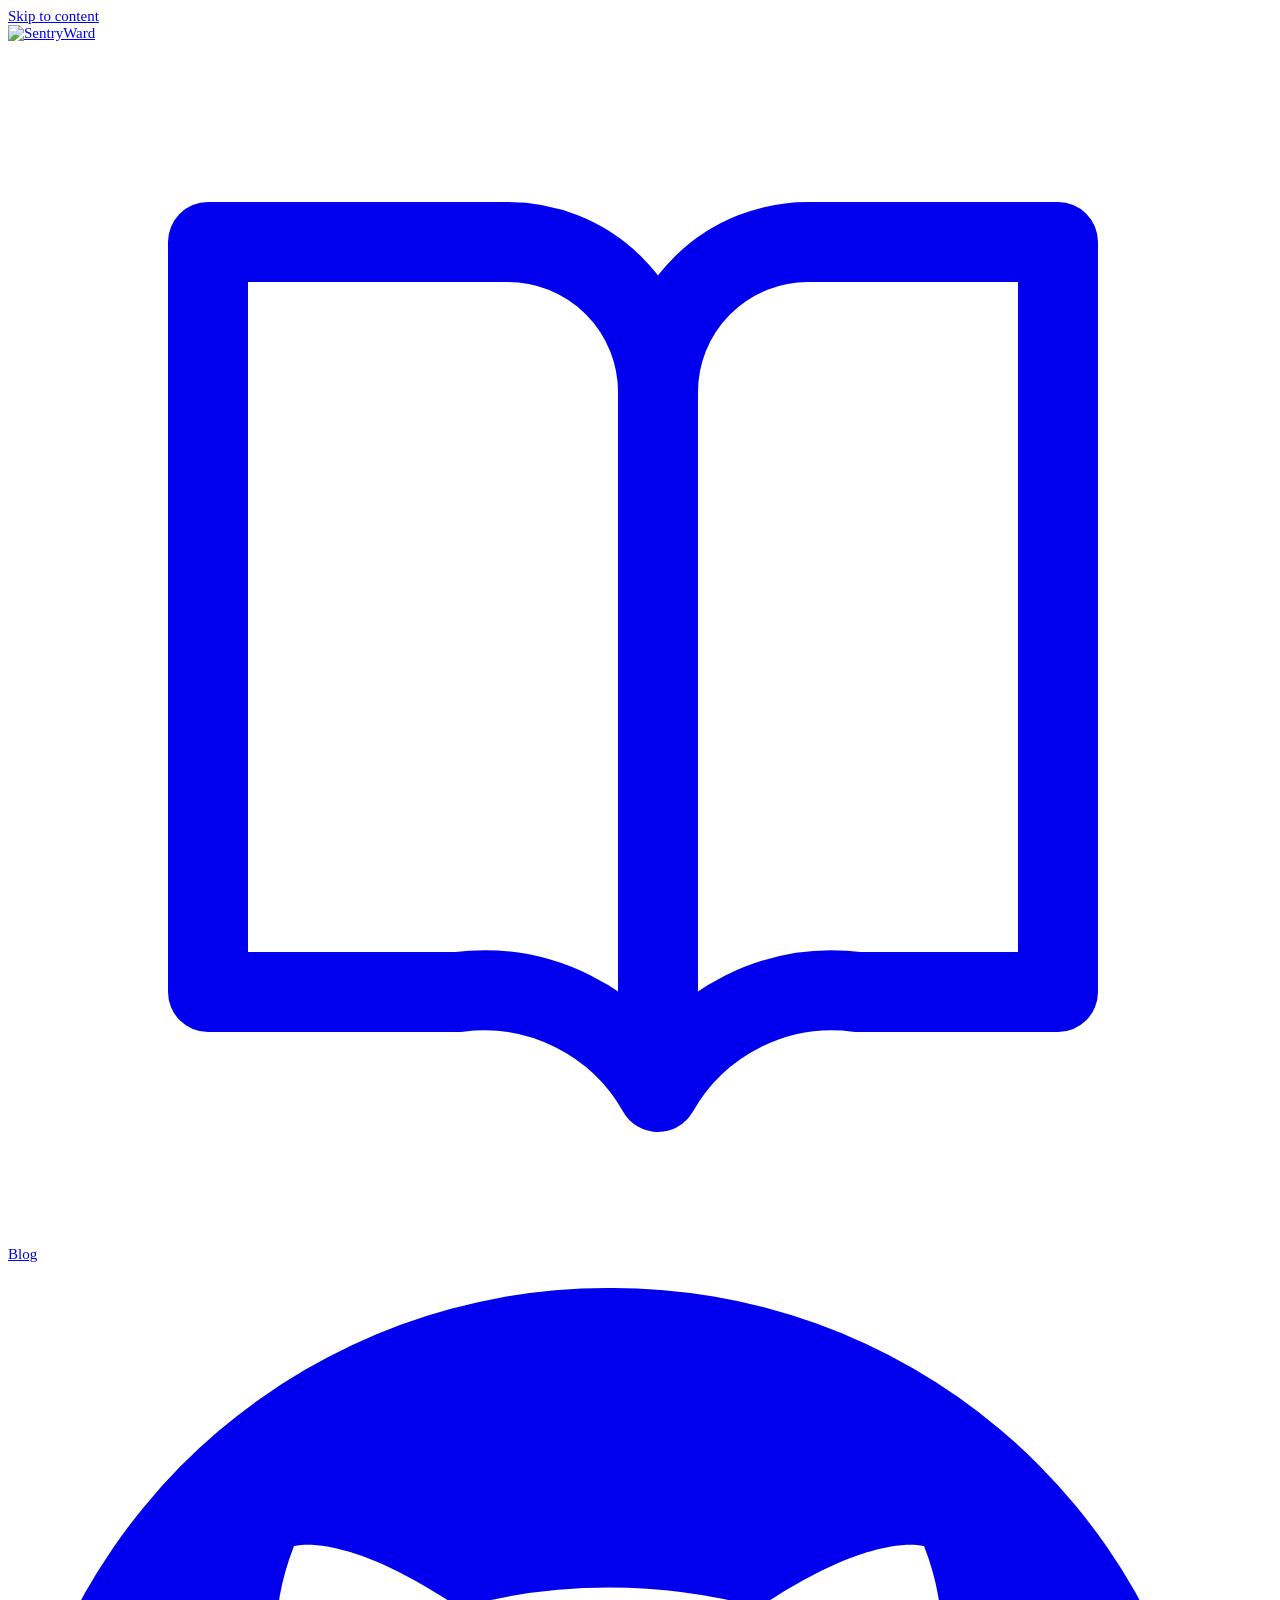
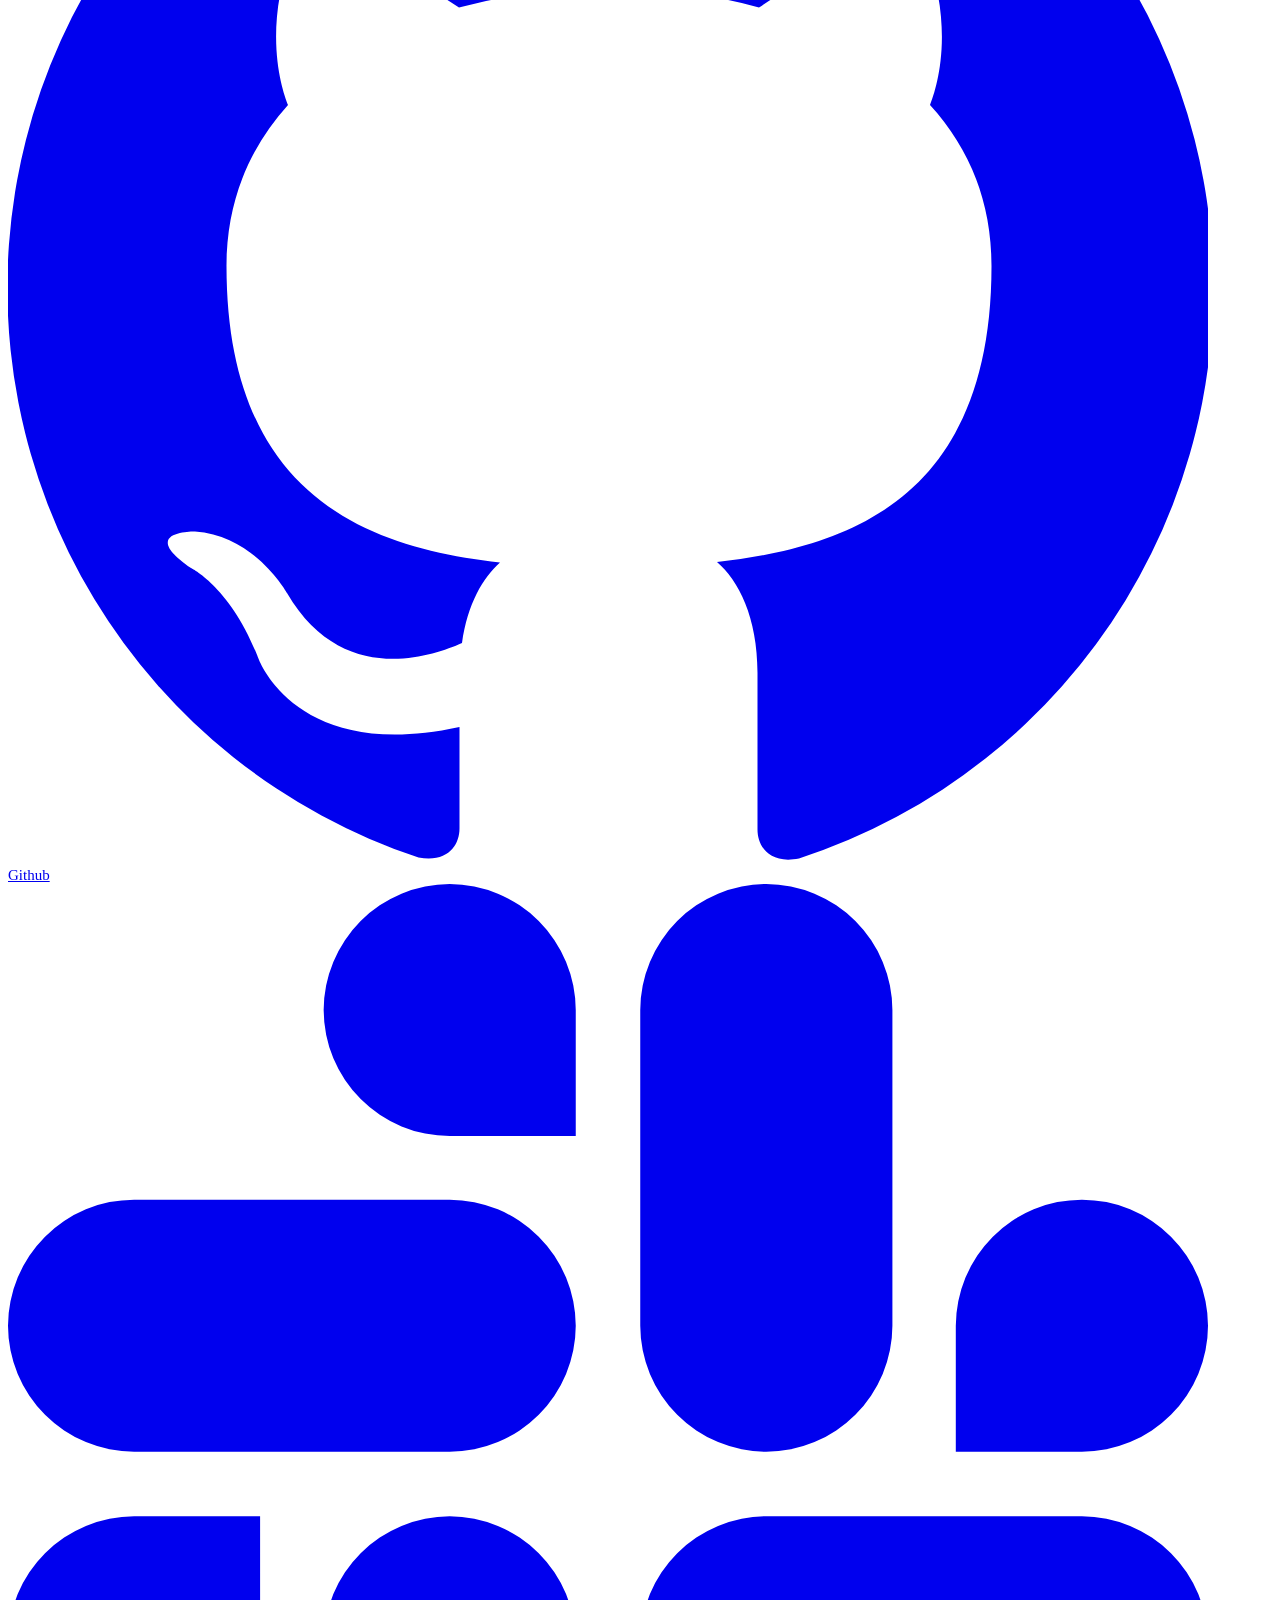
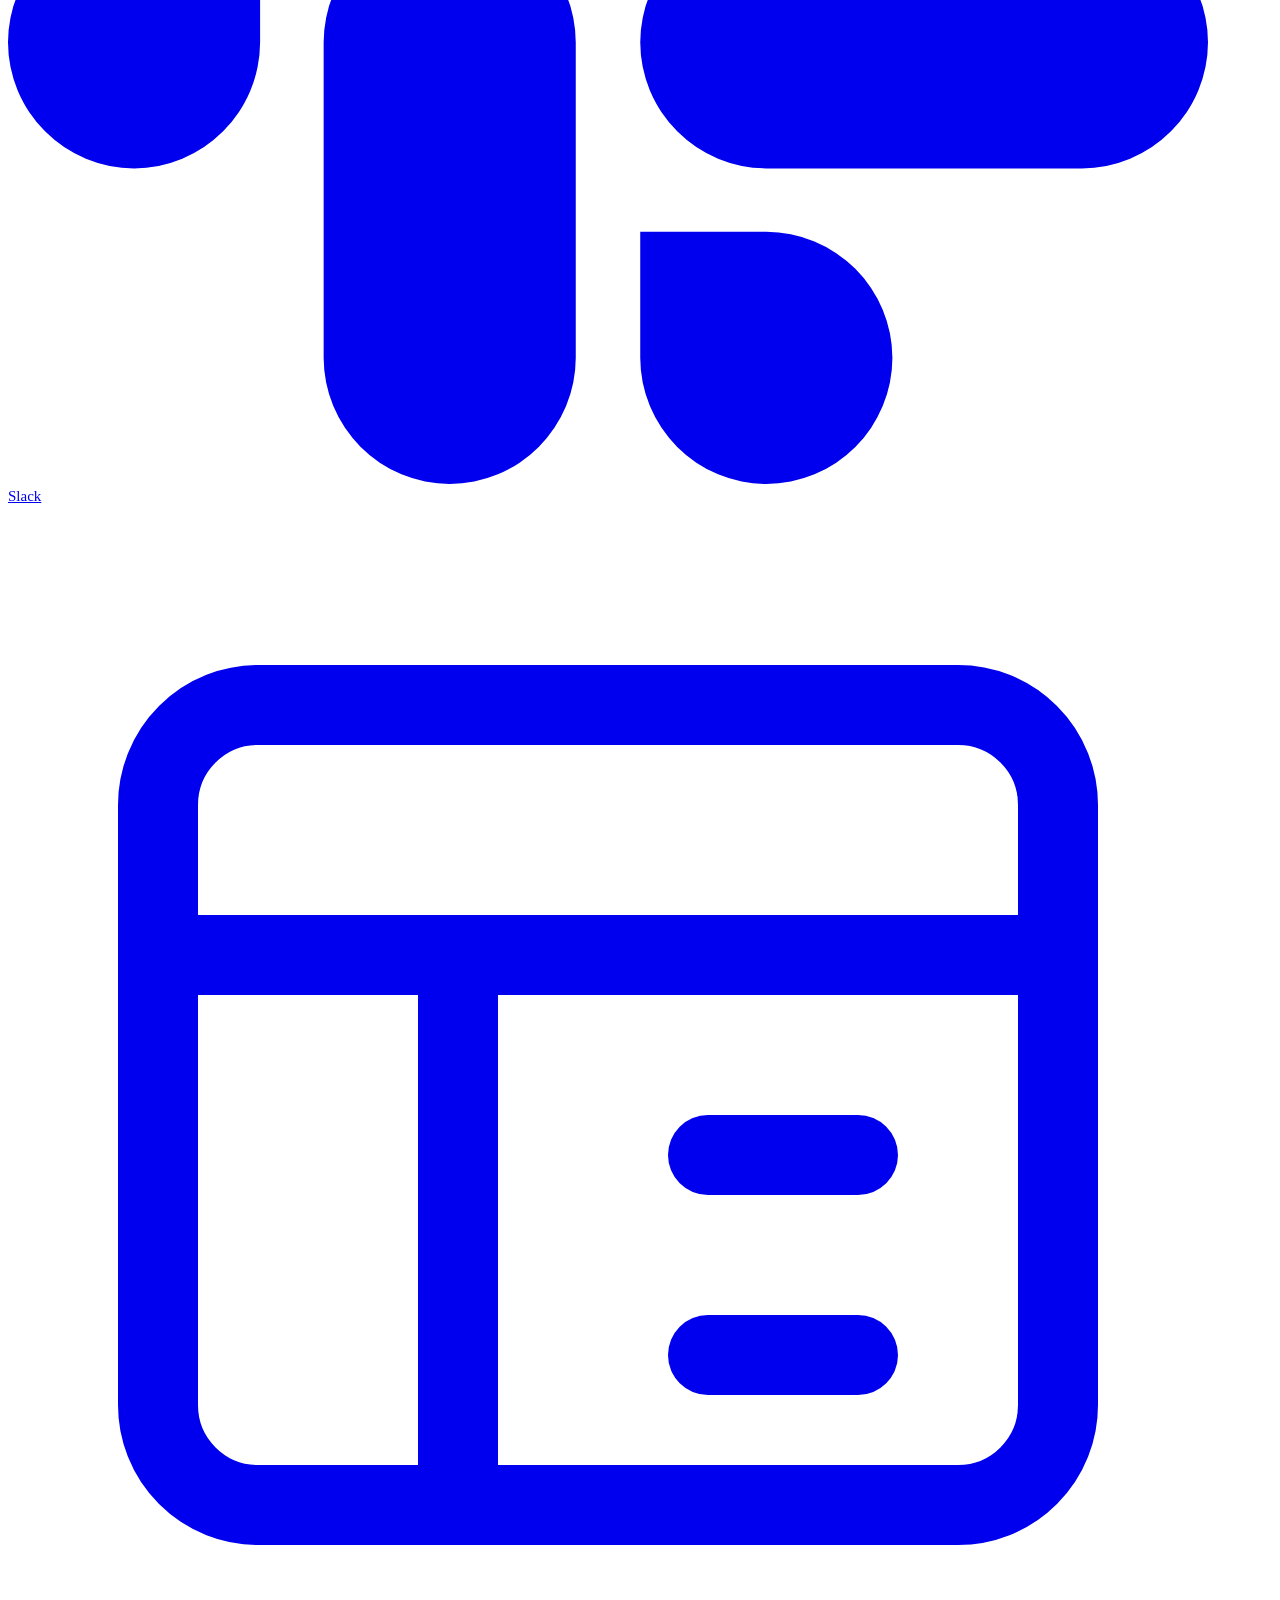
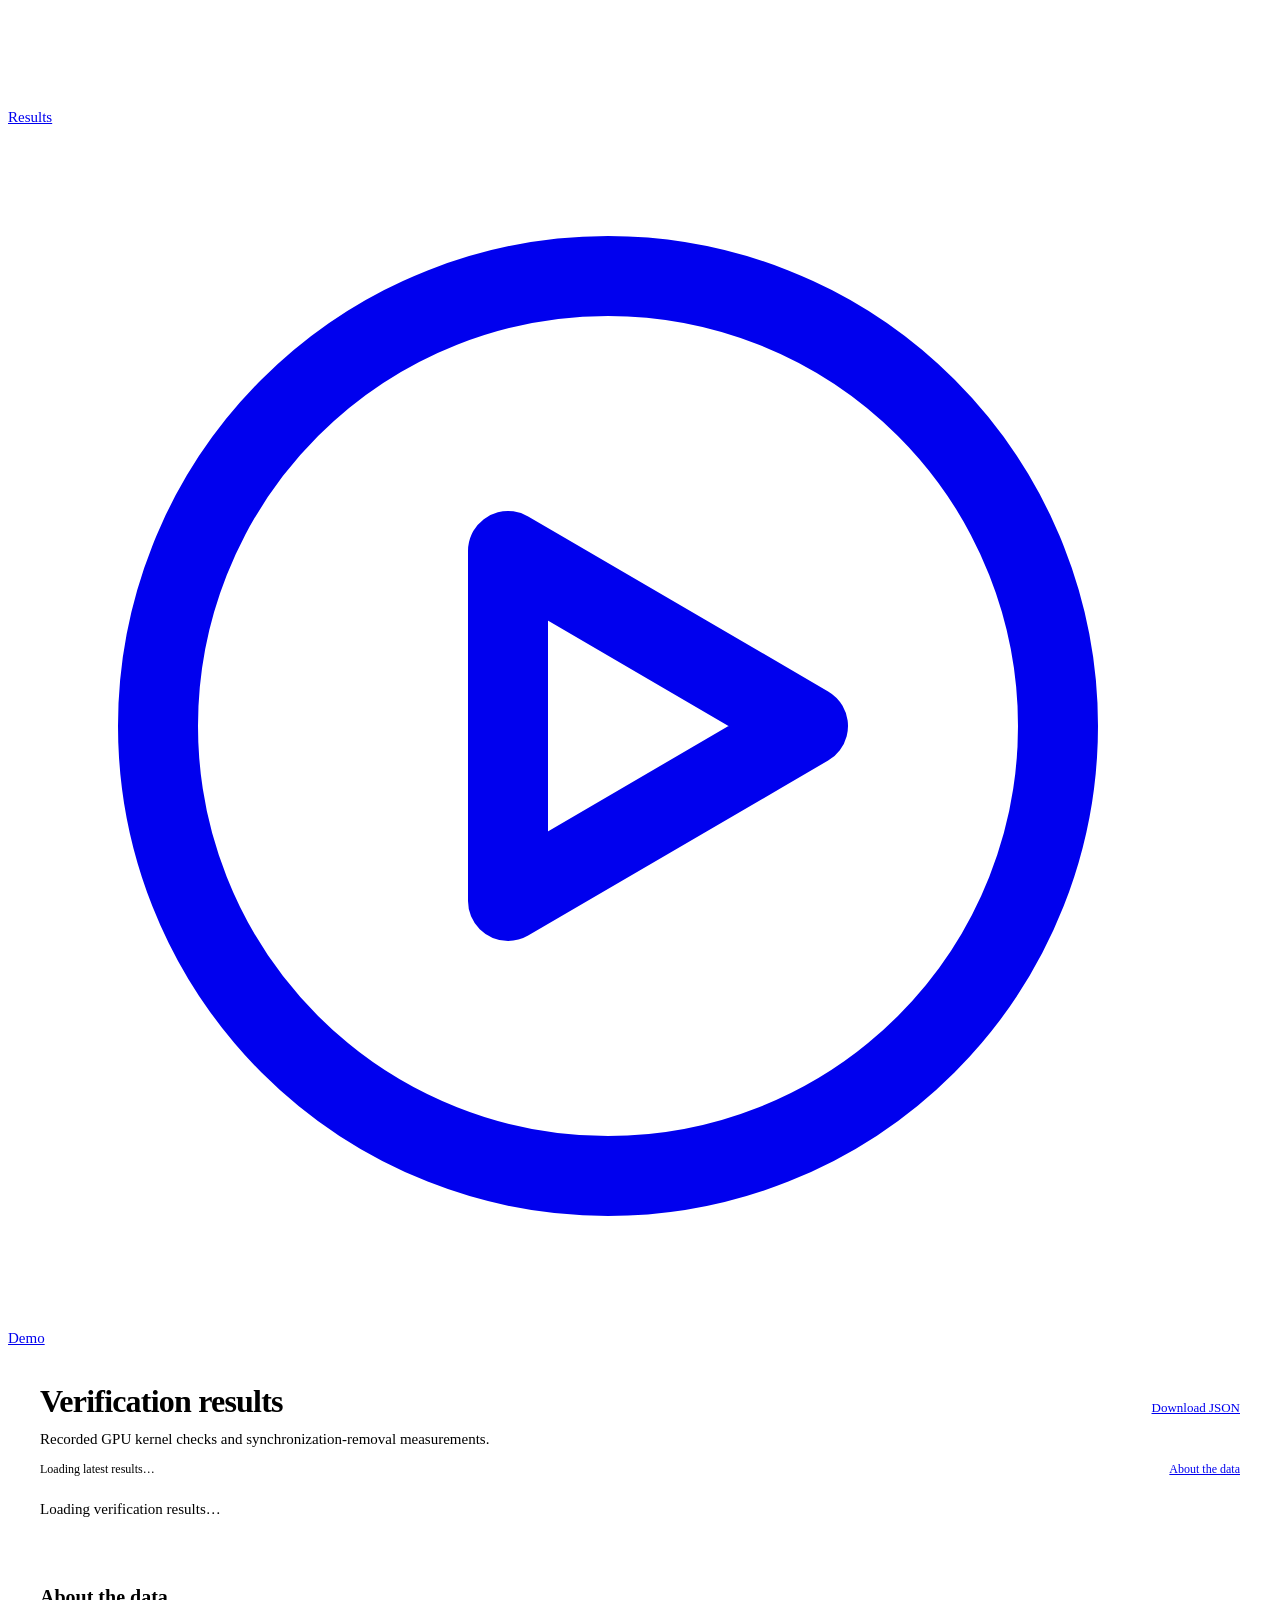
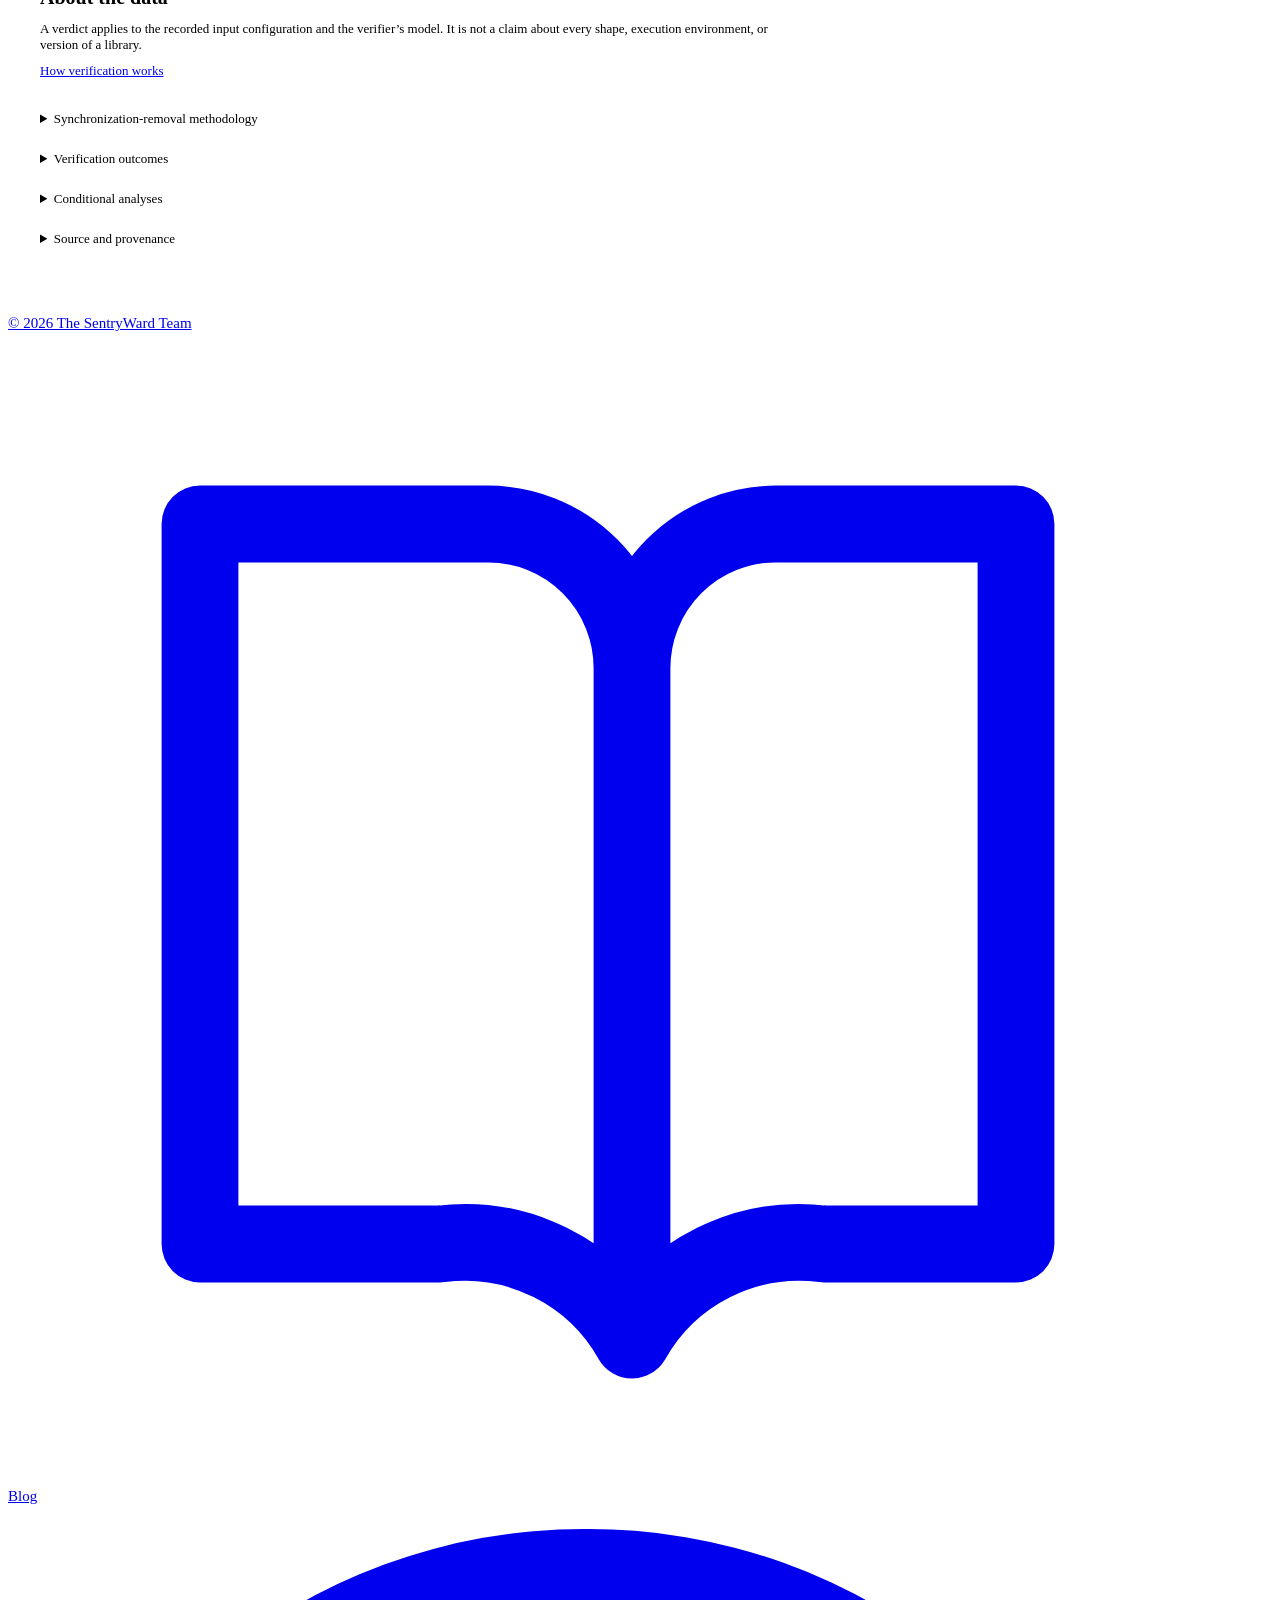
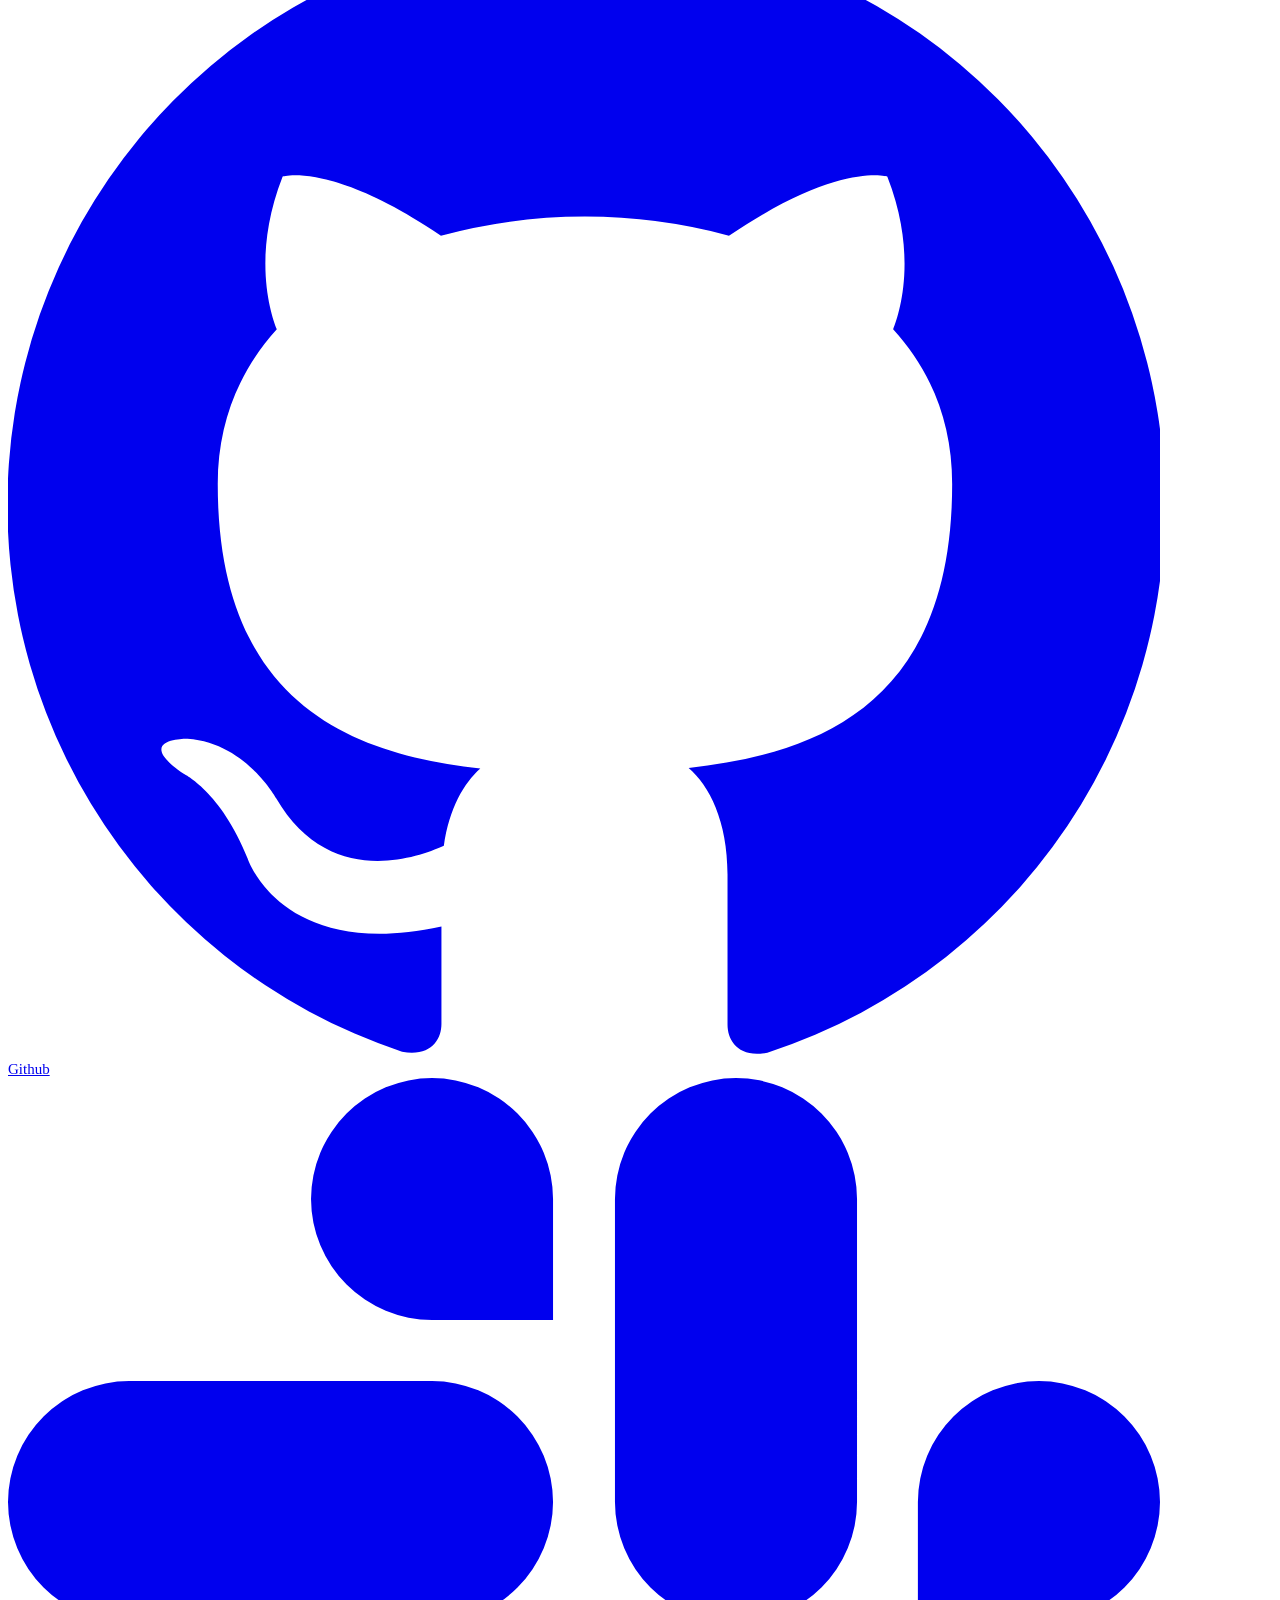
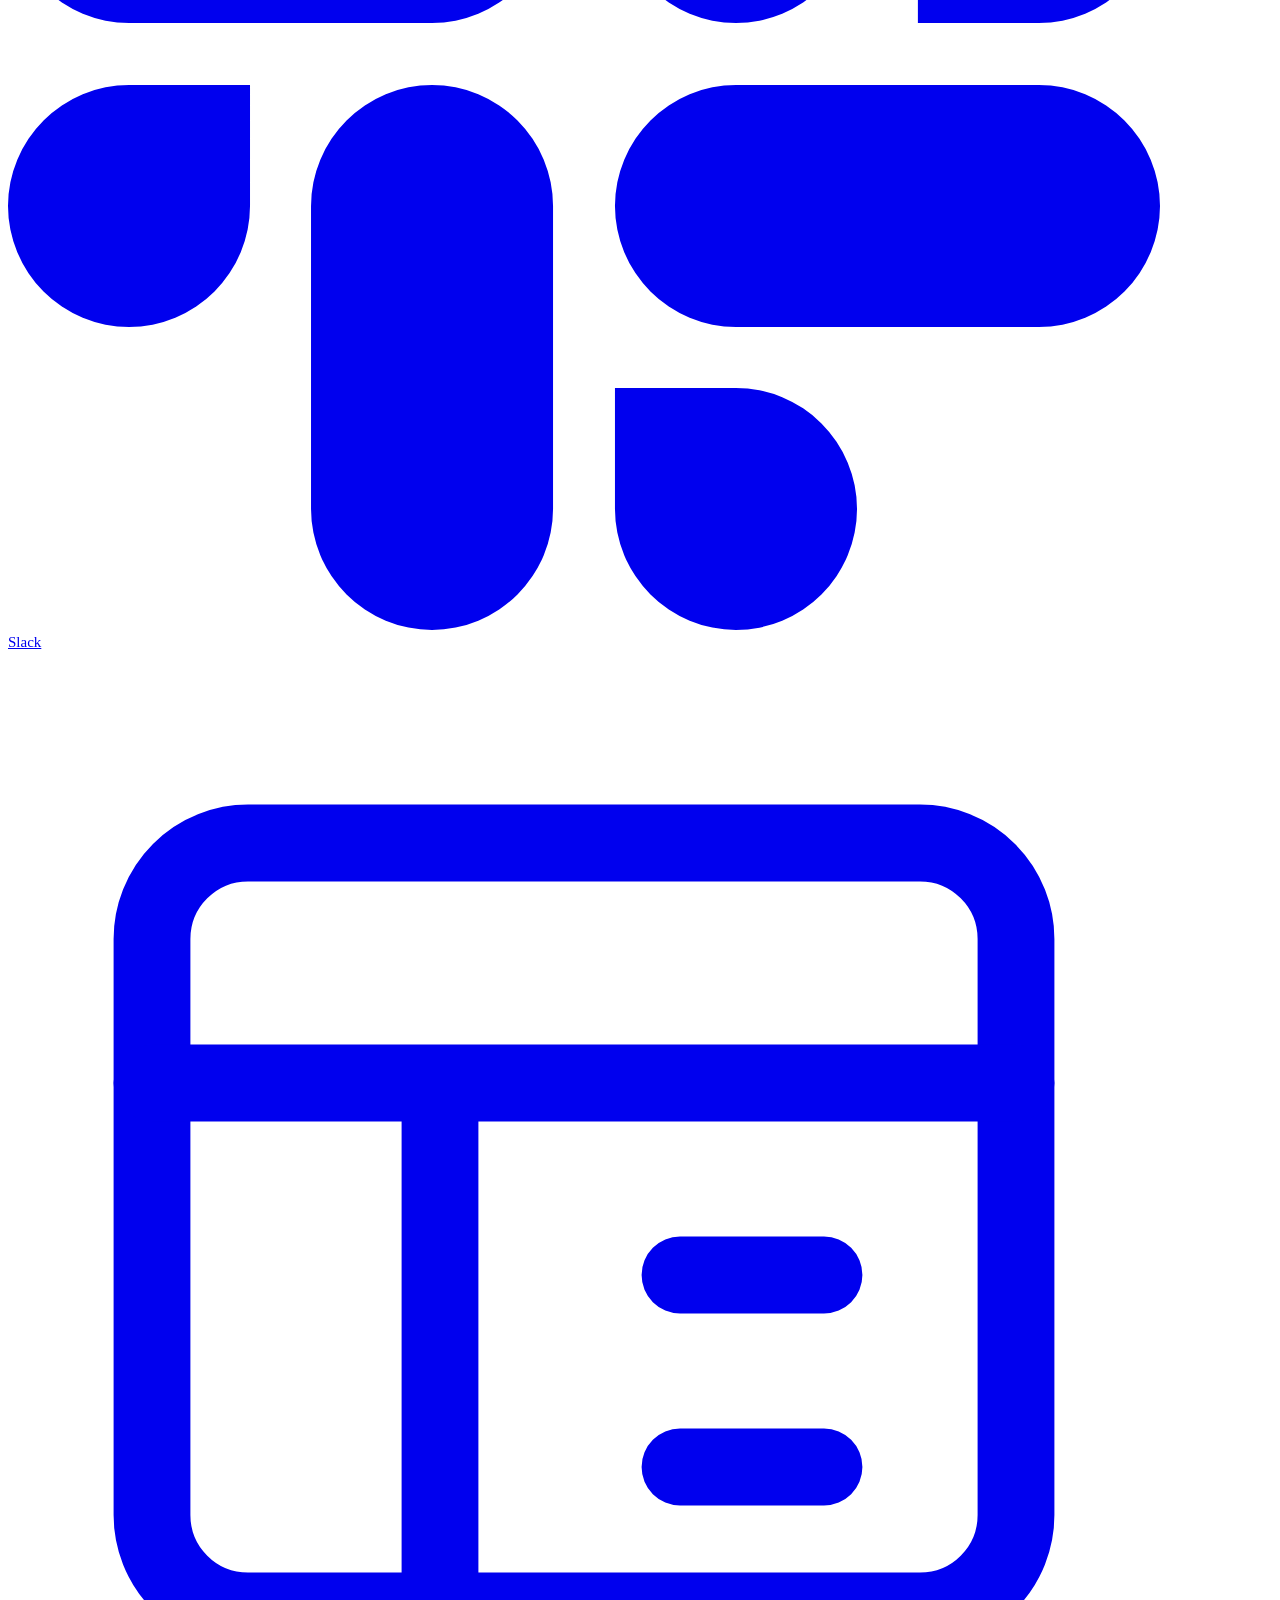
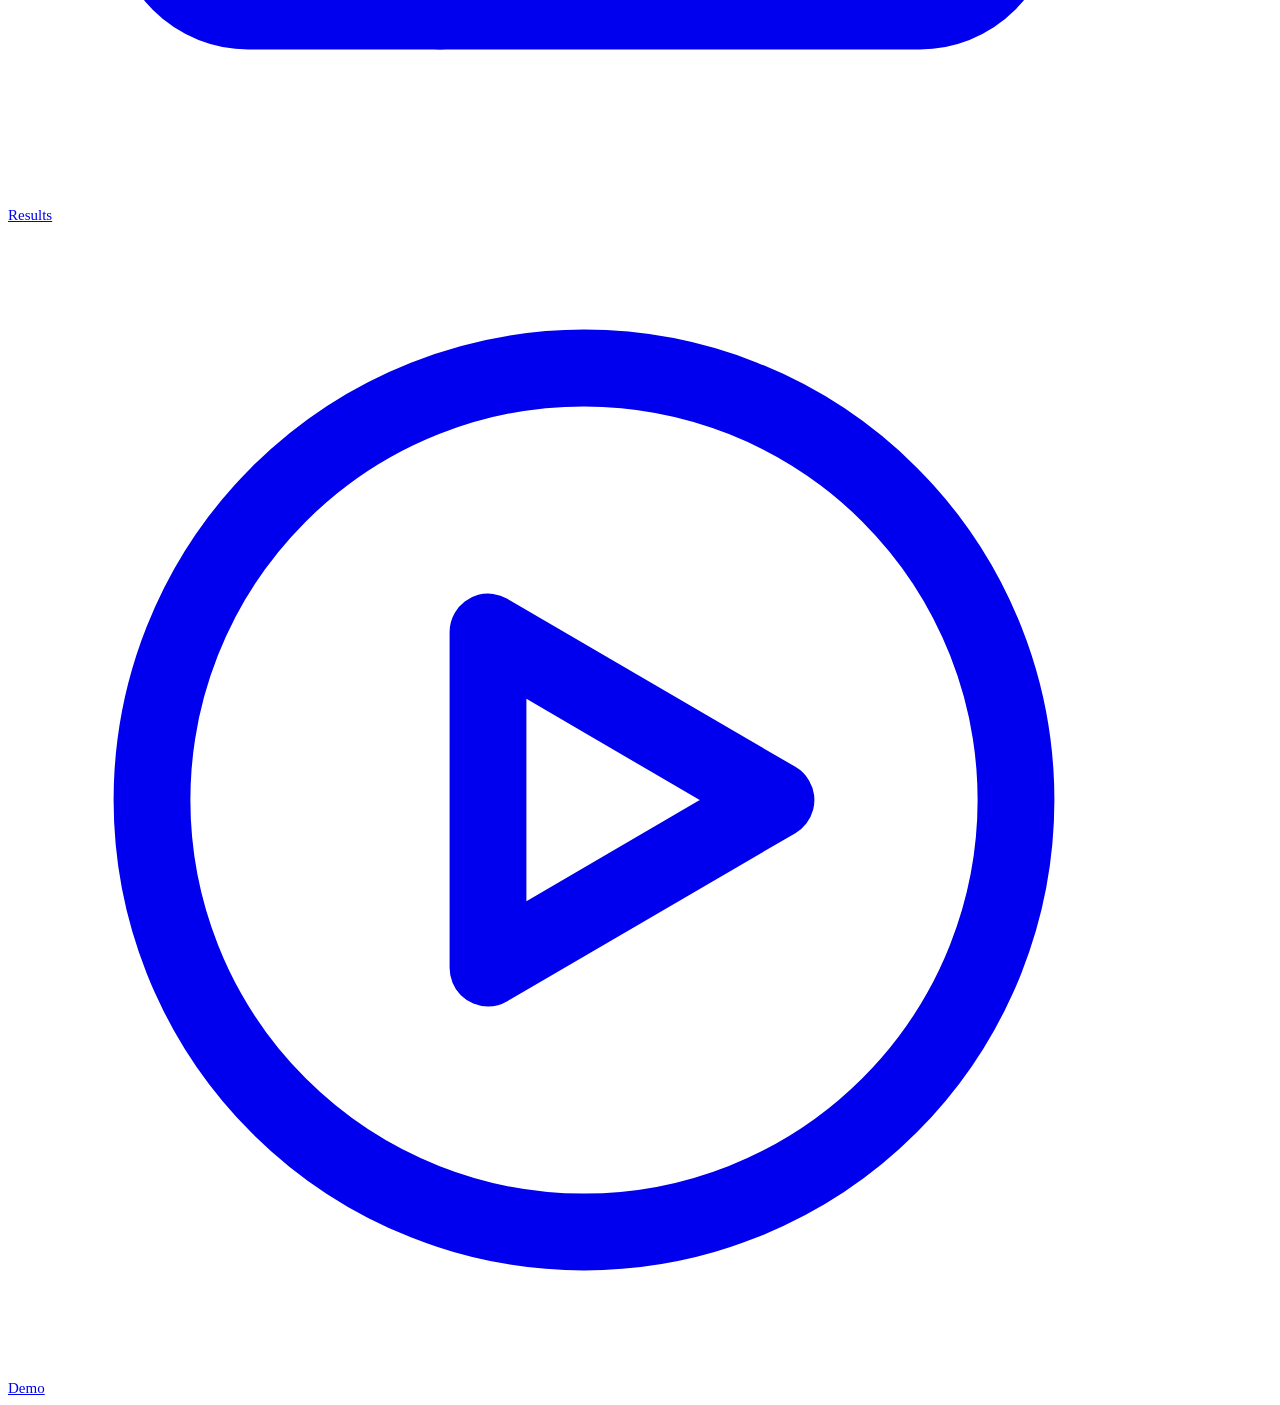
==== commit df82af5e: "Show undefined behavior as a reported finding The results catalog gains the verdict undefined_behavi" ====
--- a/results/index.html
+++ b/results/index.html
@@ -13,7 +13,7 @@
 <link rel="stylesheet" href="../css/style.css">
 <link rel="stylesheet" href="../css/site.css?v=20261015-workflows5">
 <link rel="stylesheet" href="../css/results.css">
-<script type="module" src="../js/results.mjs?v=20261021-snapshots"></script>
+<script type="module" src="../js/results.mjs?v=20261106-undefined-behavior"></script>
 </head>
 <body class="results-page">
 <a class="skip-link" href="#main">Skip to content</a>
@@ -27,12 +27,12 @@
       <h1 id="page-title">Verification results</h1>
       <p class="database-intro">Recorded GPU kernel checks and synchronization-removal measurements.</p>
     </div>
-    <a class="download-link" data-catalog-link href="https://raw.githubusercontent.com/gpu-verifier/sentryward/results/latest.json" download>Publication pointer JSON</a>
+    <a class="download-link" href="https://raw.githubusercontent.com/gpu-verifier/sentryward/main/examples/results.json" download>Download JSON</a>
   </section>
 
   <div class="snapshot-line"><span id="snapshot-date">Loading latest results…</span><span id="corpus-meta"></span><a href="#about-data">About the data</a></div>
   <p id="load-state" role="status">Loading verification results…</p>
-  <noscript><p class="data-notice">Enable JavaScript to search and inspect the database, or <a href="https://raw.githubusercontent.com/gpu-verifier/sentryward/results/latest.json">read the publication pointer JSON</a>.</p></noscript>
+  <noscript><p class="data-notice">Enable JavaScript to search and inspect the database, or <a href="https://raw.githubusercontent.com/gpu-verifier/sentryward/main/examples/results.json">read the live results JSON</a>.</p></noscript>
 
   <nav id="overview" class="overview" aria-label="Filter by result group" hidden>
     <div class="result-groups" id="result-groups"></div>
@@ -67,10 +67,10 @@
   <section class="data-notes" id="about-data" aria-labelledby="data-title">
     <div><h2 id="data-title">About the data</h2><p>A verdict applies to the recorded input configuration and the verifier’s model. It is not a claim about every shape, execution environment, or version of a library.</p><a href="../blog/#how-it-works">How verification works</a></div>
     <div class="notes-list">
-      <details id="sync-methodology"><summary>Synchronization-removal methodology</summary><p>“Removable syncs” counts synchronization sites removed together while the reduced kernel still passed race-freedom verification. Kernel timing is measured on an NVIDIA B200. “Faster” and “slower” describe runtime changes relative to the original kernel, not throughput speedups. Missing values remain distinct from measured zero or no measurable change.</p><div id="study-methodology"></div><p id="study-provenance"></p><p><a data-catalog-link href="https://raw.githubusercontent.com/gpu-verifier/sentryward/results/latest.json">Publication pointer JSON</a></p></details>
-      <details><summary>Verification outcomes</summary><p><strong>Current passes</strong> includes verified records and synchronization/memory checks reported as race_free. Open a record to inspect whether reference equivalence was requested. <strong>Current findings</strong> groups potential races, invalid lifecycles, and inconsistent synchronization; these are verifier findings, not necessarily reproduced hardware failures. <strong>Current inconclusive</strong> groups unsupported analyses and time, memory, or analysis limits.</p><p>Per-check outcomes and analysis statistics appear when supplied by the results JSON. Missing fields are labeled “Not recorded”; “Not run” and “Incomplete” do not mean passed. Each record links to its verifier output for further detail.</p></details>
+      <details id="sync-methodology"><summary>Synchronization-removal methodology</summary><p>“Removable syncs” counts synchronization sites removed together while the reduced kernel still passed race-freedom verification. Kernel timing is measured on an NVIDIA B200. “Faster” and “slower” describe runtime changes relative to the original kernel, not throughput speedups. Missing values remain distinct from measured zero or no measurable change.</p><div id="study-methodology"></div><p id="study-provenance"></p><p><a href="https://raw.githubusercontent.com/gpu-verifier/sentryward/main/examples/results.json">View JSON with synchronization measurements</a></p></details>
+      <details><summary>Verification outcomes</summary><p><strong>Verified</strong> records passed synchronization, memory, and reference-equivalence checks. <strong>Reported findings</strong> groups potential races, invalid lifecycles, inconsistent synchronization, and undefined behavior; these are verifier findings, not necessarily reproduced hardware failures. <strong>Inconclusive</strong> groups unsupported analyses and time, memory, or analysis limits.</p><p>Per-check outcomes and analysis statistics appear when supplied by the results JSON. Missing fields are labeled “Not recorded”; “Not run” and “Incomplete” do not mean passed. Each record links to its verifier output for further detail.</p></details>
       <details><summary>Conditional analyses</summary><p id="conditional-note">Some records use configured branch decisions. Their verdicts apply only to those scenarios. Open a marked record to see every recorded branch decision.</p><p>Warnings and their collection status are reported independently of the overall verdict.</p></details>
-      <details><summary>Source and provenance</summary><div id="provenance"><p>This page reads the latest published run from gpu-verifier/sentryward, verifies the snapshot hash, and keeps every record bound to that run. Reload to check for a newer publication.</p></div><p>Each published snapshot binds its inputs, source files, reports and evidence to recorded versions and hashes. Deferred or historical results are not counted as checks of the current target. Missing fields are not filled from an older run.</p></details>
+      <details><summary>Source and provenance</summary><div id="provenance"><p>This page loads the latest results directly from gpu-verifier/sentryward on each visit. Reload to refresh.</p></div><p>Kernel records load input configurations from the source repository’s main branch. The results JSON may omit per-check outcomes, analysis times, input hashes, or analysis scope; missing values are not filled from an older snapshot.</p></details>
     </div>
   </section>
 </main>
--- a/css/results.css
+++ b/css/results.css
@@ -57,7 +57,7 @@
 .scope-tag { color: #7b6135; font-size: 11px; }
 .verdict-badge { color: #596576; font-size: 12px; }
 .tone-verified, .tone-race_free { color: #286653; }
-.tone-potential_race, .tone-invalid_lifecycle, .tone-not_wellsynced { color: #905c27; }
+.tone-potential_race, .tone-invalid_lifecycle, .tone-not_wellsynced, .tone-undefined_behavior { color: #905c27; }
 .check { color: var(--muted); font-size: 12px; white-space: nowrap; }
 .check-passed { color: #286653; }
 .check-failed { color: #905c27; }
@@ -153,6 +153,3 @@
 .input-table th, .input-table td { text-align: left; vertical-align: top; border-bottom: 1px solid var(--rule); padding: 7px 10px 7px 0; overflow-wrap: anywhere; }
 .input-table th { color: var(--muted); font-weight: 500; }
 .input-table td { font-family: Inconsolata, monospace; font-size: 13px; }
-
-.result-freshness { display: block; margin-top: 5px; color: var(--muted); font-size: 11px; line-height: 1.45; }
-.freshness-label { color: var(--text-2); font-size: 12px; line-height: 1.45; }
